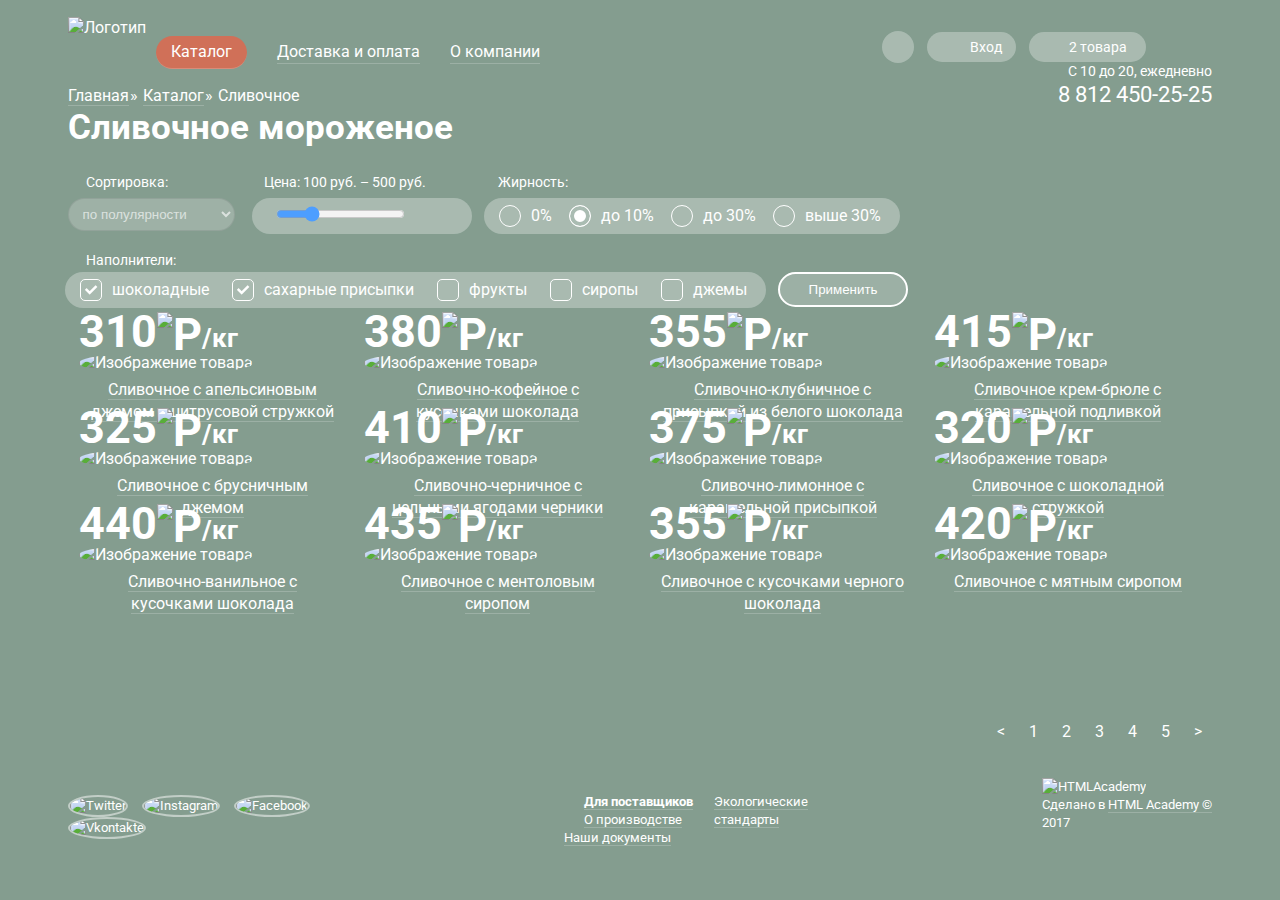
==== catalog.html @ df12c62b "Доработки" ====
<!DOCTYPE html>
<html lang="ru">
  <head>
    <meta charset="utf-8">
    <title>GllacyShop Catalog</title>
    <link href="https://fonts.googleapis.com/css?family=Roboto:400,700&amp;subset=cyrillic" rel="stylesheet">
    <link href="css/normalize.css" rel="stylesheet">
    <link href="css/style.css" rel="stylesheet">
  </head>
  <body>
    <header class="main-header container">
      <div class="logo">
        <a href="./index.html"><img src="img/Logo_GllacyShop.png" alt="Логотип" width="154px" height="64px"></a>
      </div>
      <div class="main-menu">
        <ul>
          <li class="active">Каталог</li>
          <li><a href="#">Доставка и оплата</a></li>
          <li><a href="#">О компании</a></li>
        </ul>
      </div>
      <div class="user">
        <a href="#" class="search">Поиск</a>
        <a href="#" class="enter">Вход</a>
        <a href="#" class="basket add">2 товара</a>
      </div>
    </header>
    <div class="container">
      <div class="contacts">
        <p>
          С 10 до 20, ежедневно<br>
          <span class="phone">8 812 450-25-25</span>
         </p>
      </div>
    </div>
    <div class="container">
    	<div class="breadcrumbs">
    		<ul>
    			<li><a href="./index.html">Главная</a></li>
    			<li><a href="#">Каталог</a></li>
    			<li class="active">Сливочное</li>
    		</ul>
    	</div>
  		<h1 class="catalog-caption">Сливочное мороженое</h1>
  		<form class="filters" method="get" action="./catalog.html">
	  		<div class="filter-sort">
	  			<label for="sort">Сортировка:</label>
          <div class="filter-controls">
  	  			<select id="sort" disabled>
  	  				<option>по полулярности</option>
  	  			</select>
          </div>
  			</div>
  			<div class="filter-price">
  				<label for="price">Цена: 100 руб. – 500 руб.</label>
          <div class="filter-controls">
  				  <input type="range" name="price" id="price" min="100" max="500" step="10" value="200">
            <!----
            <div class="scale"><div class="bar"></div></div>
            <div class="toggle min-toggle"></div>
            <div class="toggle max-toggle"></div>
            ---->
          </div>
  			</div>
  			<div class="filter-fat">
  				<label>Жирность:</label>
          <div class="filter-controls">
    				<input type="radio" name="fat" id="fat_0"><label for="fat_0">0%</label>
    				<input type="radio" name="fat" id="fat_10" checked><label for="fat_10">до 10%</label>
    				<input type="radio" name="fat" id="fat_30"><label for="fat_30">до 30%</label>
    				<input type="radio" name="fat" id="fat_31"><label for="fat_31">выше 30%</label>
          </div>
  			</div>
  			<div class="filter-filler">
  				<label>Наполнители:</label>
          <div class="filter-controls">
    				<input type="checkbox" name="filler" id="chocolate" checked><label for="chocolate">шоколадные</label>
    				<input type="checkbox" name="filler" id="sugar" checked><label for="sugar">сахарные присыпки</label>
    				<input type="checkbox" name="filler" id="fruit"><label for="fruit">фрукты</label>
    				<input type="checkbox" name="filler" id="syrup"><label for="syrup">сиропы</label>
    				<input type="checkbox" name="filler" id="jam"><label for="jam">джемы</label>
          </div>
  			</div>
  			<button class="btn">Применить</button>
  		</form>
  		<div class="catalog">
        <div class="catalog-item">
          <a href="#">
            <img src="img/IceCream_item_1.jpg" alt="Изображение товара" width="267px" height="267px">
            <p class="price"><span>310</span><img src="img/P.png" alt="Р" width="31px" height="36px"><span class="kg">/кг</span></p>
            <p class="name"><a href ="#">Сливочное с апельсиновым джемом и цитрусовой стружкой</a></p>
          </a>
        </div>
        <div class="catalog-item">
          <a href="#">
            <img src="img/IceCream_item_2.jpg" alt="Изображение товара" width="267px" height="267px">
            <p class="price"><span>380</span><img src="img/P.png" alt="Р" width="31px" height="36px"><span class="kg">/кг</span></p>
            <p class="name"><a href ="#">Сливочно-кофейное с кусочками шоколада</a></p>
          </a>
        </div>
        <div class="catalog-item">
          <a href="#">
            <img src="img/IceCream_item_3.jpg" alt="Изображение товара" width="267px" height="267px">
            <p class="price"><span>355</span><img src="img/P.png" alt="Р" width="31px" height="36px"><span class="kg">/кг</span></p>
            <p class="name"><a href ="#">Сливочно-клубничное с присыпкой из белого шоколада</a></p>
          </a>
        </div>
        <div class="catalog-item">
          <a href="#">
            <img src="img/IceCream_item_4.jpg" alt="Изображение товара" width="267px" height="267px">
            <p class="price"><span>415</span><img src="img/P.png" alt="Р" width="31px" height="36px"><span class="kg">/кг</span></p>
            <p class="name"><a href ="#">Сливочное крем-брюле с карамельной подливкой</a></p>
          </a>
        </div>
	  		<div class="catalog-item">
          <a href="#">
  	  			<img src="img/IceCream_item_5.jpg" alt="Изображение товара" width="267px" height="267px">
  	  			<p class="price"><span>325</span><img src="img/P.png" alt="Р" width="31px" height="36px"><span class="kg">/кг</span></p>
  	  			<p class="name"><a href ="#">Сливочное с брусничным джемом</a></p>
  	  		</a>
        </div>
	  		<div class="catalog-item">
          <a href="#">
  	  			<img src="img/IceCream_item_6.jpg" alt="Изображение товара" width="267px" height="267px">
  	  			<p class="price"><span>410</span><img src="img/P.png" alt="Р" width="31px" height="36px"><span class="kg">/кг</span></p>
  	  			<p class="name"><a href ="#">Сливочно-черничное с цельными ягодами черники</a></p>
  	  		</a>
        </div>
        <div class="catalog-item">
    			<a href="#">
  	  			<img src="img/IceCream_item_7.jpg" alt="Изображение товара" width="267px" height="267px">
  	  			<p class="price"><span>375</span><img src="img/P.png" alt="Р" width="31px" height="36px"><span class="kg">/кг</span></p>
  	  			<p class="name"><a href ="#">Сливочно-лимонное с карамельной присыпкой</a></p>
    			</a>
        </div>
        <div class="catalog-item">
    			<a href="#">
  	  			<img src="img/IceCream_item_8.jpg" alt="Изображение товара" width="267px" height="267px">
  	  			<p class="price"><span>320</span><img src="img/P.png" alt="Р" width="31px" height="36px"><span class="kg">/кг</span></p>
  	  			<p class="name"><a href ="#">Сливочное с шоколадной стружкой</a></p>
    			</a>
        </div>
	  		<div class="catalog-item">
          <a href="#">
  	  			<img src="img/IceCream_item_9.jpg" alt="Изображение товара" width="267px" height="267px">
  	  			<p class="price"><span>440</span><img src="img/P.png" alt="Р" width="31px" height="36px"><span class="kg">/кг</span></p>
  	  			<p class="name"><a href ="#">Сливочно-ванильное с кусочками шоколада</a></p>
  	  		</a>
        </div>
	  		<div class="catalog-item">
          <a href="#">
  	  			<img src="img/IceCream_item_10.jpg" alt="Изображение товара" width="267px" height="267px">
  	  			<p class="price"><span>435</span><img src="img/P.png" alt="Р" width="31px" height="36px"><span class="kg">/кг</span></p>
  	  			<p class="name"><a href ="#">Сливочноe с ментоловым сиропом</a></p>
  	  		</a>
        </div>
	  		<div class="catalog-item">
          <a href="#">
  	  			<img src="img/IceCream_item_11.jpg" alt="Изображение товара" width="267px" height="267px">
  	  			<p class="price"><span>355</span><img src="img/P.png" alt="Р" width="31px" height="36px"><span class="kg">/кг</span></p>
  	  			<p class="name"><a href ="#">Сливочное с кусочками черного шоколада</a></p>
  	  		</a>
        </div>
	  		<div class="catalog-item">
          <a href="#">
  	  			<img src="img/IceCream_item_12.jpg" alt="Изображение товара" width="267px" height="267px">
  	  			<p class="price"><span>420</span><img src="img/P.png" alt="Р" width="31px" height="36px"><span class="kg">/кг</span></p>
  	  			<p class="name"><a href ="#">Сливочное с мятным сиропом</a></p>
  	  		</a>
        </div>		
    	</div>
    	<div class="pagination">
  	  	<ul>
  	 		  <li><</li>
  		    <li class="active">1</li>
    			<li><a href="#">2</a></li>
    			<li><a href="#">3</a></li>
    			<li><a href="#">4</a></li>
    			<li><a href="#">5</a></li>
    			<li><a href="#">></a></li>
    		</ul>
    	</div>
  	</div>
  	<footer>
		<div class="main-footer container">
  			<div class="social">
          <a href="#"><img src="img/Twitter.png" alt="Twitter" width="32px" height="32px"></a>
          <a href="#"><img src="img/Instagram.png" alt="Instagram" width="32px" height="32px"></a>
          <a href="#"><img src="img/Facebook.png" alt="Facebook" width="32px" height="32px"></a>
          <a href="#"><img src="img/Vkontakte.png" alt="Vkontakte" width="32px" height="32px"></a>
  			</div>
			<div class="footer-navigation">
  				<ul>
  					<li class="heart"><a href="#">Для поставщиков</a></li>
  					<li><a href="#">О производстве</a></li>
  					<li><a href="#">Наши документы</a></li>
  					<li><a href="#">Экологические стандарты</a></li>
  				</ul>
  			</div>
  			<div class="design">
  				<img src="img/Logo_HTMLAcademy.png" alt="HTMLAcademy" width="108px" height="38px">
  				<p>Сделано в <a href="https://htmlacademy.ru/">HTML Academy ©</a> 2017</p>
  			</div>	
  		</div>	
  	</footer>
  </body>
</html>
---- css/style.css ----
a {
	text-decoration: none;
	color: inherit;
}
body {
	font-family: 'Roboto', sans-serif;
	font-size: 16px;
	line-height: 22px;
	color: #ffffff;
	font-weight: 400;
	background-color: #849d8f;
}
h1 {
	font-size: 60px;
	line-height: 64px;
	color: #ffffff;
	font-weight: 700;
	text-align: center;
}
h2 {
	font-size: 35px;
	line-height: 41px;
	color: #ffffff;
	font-weight: 700;
	padding-bottom: 15px;
}
h3 {
	font-size: 24px;
	line-height: 30px;
	color: #323232;
	font-weight: 700;
}
.container {
	width: 1200px;
	margin: 0 auto;
	padding: 0 27.6px;
	box-sizing: border-box;
}
.main-header {
	display: flex;
	justify-content: flex-start;
}
.logo {
	margin-top: 9px;
}
.main-menu {
	margin-top: 28px;
	width: 710px;
	float: left;
}
.main-menu ul {
	margin: 0;
	padding: 0;
}
.main-menu li {
	display: inline-block;
	margin-left: 26px;
	border-bottom: 1px solid rgba(255,255,255,0.2);
}
.main-menu li:hover > ul {
	display: block;
}
.main-menu .active {
	background-color: #d07058;
	border-radius: 20px;
	padding: 5px 15px;
	margin-left: 10px;
}
.sub-menu {
	display: none;
	position: absolute;
	list-style: none;
	color: #323232;
	background: #ffffff;
	margin-top: 5px;
	border-radius: 5px;
}
.sub-menu li {
	margin: 0;
	display: block;
	padding: 10px 20px;
}
.sub-menu li:not(:first-child):hover {
	background-color: #fbded7;
}
.sub-menu-caption a {
	cursor: default;
}
.sub-menu-caption {
	font-weight: 700;
	position: relative;
}
.sub-menu-caption::after {
	content: "";
	position: absolute;
	bottom: 0;
	left: 12px;
	width: 128px;
	height: 2px;
	background-color: #d1d0ce;
}
.user {
	font-size: 14px;
	line-height: 16px;
	margin-top: 31px;
	margin-left: 26px;
}
.user a {
	margin-left: 10px;
	}
.user a:first-child {
	margin-left: 0;
}
.search {
	position: relative;
	background-color: rgba(255,255,255,0.3);
	border-radius: 50%;
	font-size: 0;
	padding: 16px;
	top: -5px;
}
.search::before {
	content: "";
	position: absolute;
	top: 8px;
	left: 1px;
	width: 21px;
	height: 20px;
	background: url(../img/Sprite_User.png) no-repeat;
	background-position: -50px -15px;

}
.enter {
	position: relative;
	padding: 7px 14px 7px 43px;
	background-color: rgba(255,255,255,0.3);
	border-radius: 20px;
}
.enter::before {
	content: "";
	position: absolute;
	top: 6px;
	left: 15px;
	width: 21px;
	height: 20px;
	background: url(../img/Sprite_User.png) no-repeat;
	background-position: -14px -15px;
}
.basket {
	position: relative;
	padding: 7px 35px 7px 40px;
	background-color: rgba(255,255,255,0.3);
	border-radius: 20px;
}
.basket::before {
	content: "";
	position: absolute;
	top: 6px;
	left: 16px;
	width: 21px;
	height: 20px;
	background: url(../img/Sprite_User.png) no-repeat;
	background-position: -97px -15px;
}
.add {
	padding: 7px 19px 7px 40px;
}
.contacts {
	text-align: right;
}
.contacts p {
	margin: 0;

	margin-top: -6px;
	font-size: 14px;
	line-height: 16px;
}
.phone {
	font-size: 22px;
	line-height: 24px;
	display: block;
	margin-top: 4px;
}
.wrapper::before,
.wrapper::after {
	content: "";
	visibility: hidden;
}
.wrapper::before,
.wrapper::after {
	background-image: url(../img/IceCream_2.png);
}
.wrapper::after {
	background-image: url(../img/IceCream_3.png);
}
.wrapper {
	background: #849d8f url(../img/IceCream_1.png) no-repeat;
	background-position: top center;
	transition: background-image 0.5s ease,
				background-color 0.5s ease;
}
.slider {
	position: relative;
}
.slider h1 {
	margin: 0;

	padding-top: 270px;
	margin-bottom: 30px;
}
.slider a {
	display: block;
	width: 235px;
	margin: 0 auto;
	text-align: center;
	margin-bottom: 40px;
	text-shadow: 2px 2px 5px rgba(160,32,11,0.76);
}
.slide {
	display: none;
}
body > input[type="radio"] {
	display: none;
}
#switch_1:checked ~ .wrapper #slide_1,
#switch_2:checked ~ .wrapper #slide_2,
#switch_3:checked ~ .wrapper #slide_3 {
	display: block;
}
#switch_1:checked ~ .wrapper label[for="switch_1"],
#switch_2:checked ~ .wrapper label[for="switch_2"],
#switch_3:checked ~ .wrapper label[for="switch_3"] {
	background: #ffffff;
}
#switch_1:checked ~ .wrapper {
	background-color: #849d8f;
	background-image: url(../img/IceCream_1.png);
}
#switch_2:checked ~ .wrapper {
	background-color: #8996a6;
	background-image: url(../img/IceCream_2.png);
}
#switch_3:checked ~ .wrapper {
	background-color: #9d8b84;
	background-image: url(../img/IceCream_3.png);
}
.slider-controls {
	position: absolute;
	bottom: 25px;
	left: 2px;
	bottom: 20px;
}
.slider-controls label {
	display: inline-block;
	width: 17px;
	height: 17px;
	margin-right: 4px;
	vertical-align: top;
	background-color: transparent;
	border: 2px solid #ffffff;
	border-radius: 50%;
	cursor: pointer;
}
.slider .btn {
	font-size: 32px;
	line-height: 40px;
	font-weight: 700;
}
.btn {
	padding: 10px 22px;
	background: linear-gradient(to top, #e74a35, #f26843);
	border-radius: 90px;
	box-shadow: 2px 2px 2px rgba(172,16,0,0.64);
	color: #ffffff;
	font-weight: 700;
}
.breadcrumbs {
	margin-top: -22px;
}
.breadcrumbs ul {
	margin: 0;
	padding: 0;
}
.breadcrumbs li {
	position: relative;
	display: inline-block;
	padding-right: 10px;
}
.breadcrumbs li a {
	border-bottom: 1px solid rgba(255,255,255,0.2);
}
.breadcrumbs li:not(:first-child)::after {
	content: "»";
	position: absolute;
	top: 0;
	left: -13px;
}
.filters {
	margin-bottom: 40px;
	width: 879px;
	display: flex;
	justify-content: flex-start;
	flex-wrap: wrap;
}
.filters label {
	font-size: 14px;
	line-height: 16px;
}
.filters input + label {
	font-size: 16px;
	line-height: 18px;
}
.filter-controls select {
	margin-top: 5px;
	margin-bottom: 15px;
	padding: 7px 30px 7px 10px;
	background-color: rgba(255,255,255,0.3);
	border-radius: 20px;
	color: #ffffff;
	cursor: pointer;
}
.filter-sort label {
	margin-left: 18px;
}
.filter-price label {
	margin-left: 29px;
}
/*
.filter-price .filter-controls {
    position: relative;
    height: 80px;
    padding: 0 30px;
    overflow: hidden;
}
.scale {
    margin-top: 22px;
    width: 188px;
    height: 4px;
    background: #d1dad3;
}
.bar {
    height: 4px;
    background: #ffffff;
}
.toggle {
    position: absolute;
    top: 13px;
    left: 30px;
    width: 4px;
    height: 4px;
    border: 8px solid white;
    cursor: pointer;
    border-radius: 50%;
}
.min-toggle {
    left: 70px;
}
.max-toggle {
    left: 165px;
}
*/
.filter-price input[type="range"] {
	margin-top: 5px;
	margin-bottom: 15px;
	position: relative;
	top: 8px;
	left: 39px;
}
.filter-price input[type="range"]::before {
	content: "";
	background-color: rgba(255,255,255,0.3);
	border-radius: 90px;
	cursor: pointer;
	width: 220px;
	height: 36px;
	position: absolute;
	top: -8px;
	left: -24px;
}
.filter-fat label:first-child {
	margin-left: 72px;
}
.filter-fat .filter-controls {
	margin-top: 5px;
    margin-bottom: 15px;
    position: relative;
    top: 0px;
    left: 58px;
    background-color: rgba(255,255,255,0.3);
    padding: 7px 6px 7px 15px;
    border-radius: 90px;
}
.filter-fat .filter-controls input + label {
	margin-right: 13px;
}
.filter-controls input[type="checkbox"],
.filter-controls input[type="radio"] {
    display: none;
}
.filter-controls label[for] {
    color: #ffffff;
    cursor: pointer;
}
.filter-controls label[for]::before {
    content: "";
    display: inline-block;
    width: 20px;
    height: 20px;
    margin-right: 10px;
    vertical-align: top;
    border: 1px solid #ffffff;
    border-radius: 5px;
}
.filter-controls label[for^="fat_"]::before {
    border-radius: 20px;
}
.filter-controls input[type="radio"]:checked + label::before {
    background: #ffffff;
    box-shadow: inset 0 0 0 4px #aabcb2;
}
.filter-controls input[type="checkbox"]:checked + label::before {
	background: url(../img/Checked.png) no-repeat;
}
.filter-filler .filter-controls {
	position: relative;
    top: 1px;
    left: -3px;
    background-color: rgba(255,255,255,0.3);
    border-radius: 90px;
    padding: 7px 0 7px 15px;
}
.filter-filler .filter-controls input + label {
	margin-right: 19px;
}
.filter-filler label:first-child {
	margin-left: 18px;
}
.filters .btn {
	background: rgba(255,255,255,0.2);
	border: 2px solid #ffffff;
	box-shadow: none;
	font-weight: 400;
	cursor: pointer;
	padding: 7px 29px;
    margin-top: 23px;
    margin-left: 9px;
}
.stock {
	display: flex;
	justify-content: space-between;
}
.stock h2, .stock p {
	margin: 0;
}
.stock-item {
	width: 560px;
	margin-bottom: 40px;
	padding: 18px 22px 24px 22px;
	box-sizing: border-box;
	border-radius: 20px;
	font-size: 18px;
	line-height: 22px;
	font-weight: 700;
}
.stock-item p {
	padding-bottom: 45px;
}
.raspberry {
	background-color: #980119;
	background: url(../img/Raspberry.jpg) no-repeat;
}
.chocolate {
	background-color: #6a422f;
	background: url(../img/Chocolate.jpg) no-repeat;
}
.stock-item a {
	font-size: 18px;
	line-height: 24px;
	font-weight: 700;
}
.stock-item .btn {
	float: right;
}
.catalog-caption {
	text-align: left;
	font-size: 35px;
	line-height: 41px;
	margin-top: 0px;
}
.catalog {
	display: flex;
	justify-content: center;
	flex-wrap: wrap;
	margin-bottom: 15px;
}
.catalog-item {
	width: 267px;
	padding: 5px 9px 20px 9px;
}
.catalog-item img {
	border-radius: 50%;
}
.catalog-item p {
	margin-bottom: 0;
}
.catalog-item:hover {
	background-color: rgba(255,255,255,0.3);
	border-radius: 5px;
}
.hit {
	position: absolute;
}
.price {
	font-size: 45px;
	line-height: 45px;
	font-weight: 700;
	color: #ffffff;
	margin-top: -65px;
}
.price img {
	border-radius: 0;
	position: relative;
	top: 3px;
}
.kg {
	font-size: 26px;
	line-height: 28px;
}
.name {
	text-align: center;
	padding: 0 10px;
	margin-top: 25px;
}
.name a {
	border-bottom: 1px solid rgba(255,255,255,0.2);
}
.info {
	display: flex;
	flex-wrap: wrap;
	justify-content: space-between;
	background-color: #ede0c3;
	border-radius: 15px;
	padding: 23px 20px;
	margin-bottom: 40px;
	background: url(../img/Wafer_pattern.png) repeat;
}
.info h3 {
	margin: 0;
	padding: 0;
}
.info p {
	margin: 0;

	color: #323232;
	width: 478px;
	padding-top: 23px;
	padding-left: 56px;
}
.icon-icecream {
	position: relative;
}
.icon-icecream::before {
	content: "";
	position: absolute;
	top: 10px;
	left: 0;
	width: 49px;
	height: 49px;
	background: url(../img/Wafer_IceCream.png) no-repeat;
	background-position: 0px 0px;
}
.icon-sheet {
	position: relative;
}
.icon-sheet::before {
	content: "";
	position: absolute;
	top: 10px;
	left: 0;
	width: 49px;
	height: 49px;
	background: url(../img/Wafer_Sheet.png) no-repeat;
	background-position: 0px 0px;
}
.icon-cow {
	position: relative;
}
.icon-cow::before {
	content: "";
	position: absolute;
	top: 10px;
	left: 0;
	width: 49px;
	height: 49px;
	background: url(../img/Wafer_Cow.png) no-repeat;
	background-position: 0px 0px;
}
.icon-thermometer {
	position: relative;
}
.icon-thermometer::before {
	content: "";
	position: absolute;
	top: 10px;
	left: 0;
	width: 49px;
	height: 49px;
	background: url(../img/Wafer_Thermometer.png) no-repeat;
	background-position: 0px 0px;
}
.other {
	display: flex;
	justify-content: space-between;
	margin-bottom: 40px;
}
.news {
	width: 560px;
	height: 220px;
	background-color: #ffffff;
	border-radius: 15px;
	color: #323232;
	line-height: 30px;
	padding-top: 19px;
	padding-left: 20px;
	box-sizing: border-box;
	background: url(../img/Strawberry.jpg) no-repeat 16% 39%;
}
.news p {
	margin: 0;
}
.news h3 {
	margin: 0;
}
.news a {
	text-decoration: underline;
}
.delivery {
	width: 560px;
	height: 220px;
	background-color: #f8f7f4;
	border-radius: 15px;
	color: #5a5a5a;
	background: url(../img/Delivery_pattern.png) repeat #ffffff;
	position: relative;
}
.delivery-background {
	width: 550px;
	height: 210px;
	background-color: #f8f7f4;
	border-radius: 15px;
	position: absolute;
	top: 1px;
	left: 7px;
	padding: 32px 22px;
	box-sizing: border-box;
}
.delivery p {
	margin: 0;

	padding-bottom: 38px;
}
.delivery input {
	border-radius: 5px;
	padding: 11px;
	border: 1px solid #d3d3d2;
	width: 345px;
}
.delivery button {
	border-style: none;
	cursor: pointer;
	margin-left: 6px;
    margin-top: -2px;
    padding: 13px 20px;
}
.map {
	width: 1200px;
	height: 430px;
	margin: 0 auto;
	background: url(../img/Map.jpg) no-repeat 50% 50%;
	position: relative;
}
.map::after {
	content: "";
	position: absolute;
	width: 218px;
	height: 142px;
	top: 138px;
	left: 266px;
	background: url(../img/Map_IceCream.png) no-repeat;

}
.address {
	background-color: #ffffff;
	color: #323232;
	font-size: 14px;
	line-height: 20px;
	width: 302px;
	border-radius: 15px;
	padding: 28px;
	box-sizing: border-box;
	position: relative;
	float: right;
	top: 62px;
	margin-right: 27.6px;
	display: flex;
	flex-direction: column;
}
.address p {
	margin: 0;
}
.address p:nth-child(2) {
	margin-bottom: 18px;
}
.address .btn {
	font-size: 18px;
	line-height: 24px;
	margin-top: 26px;
	padding-left: 27px;
}
.bold {
	font-size: 18px;
	line-height: 26px;
	font-weight: 700;
}
.pagination {
	display: flex;
	justify-content: flex-end;
	margin-top: 70px;
}
.pagination li {
	display: inline-block;
 	padding: 0 10px;
}
.main-footer {
	display: flex;
	font-size: 13px;
	line-height: 18px;
	font-weight: normal;
}
.social {
	padding-top: 36px;
	padding-bottom: 29px;
}
.social a {
	padding-right: 11px;
}
.social img {
	border: 2px solid #c2cec7;
	border-radius: 50%;
}
.footer-navigation {
	margin: 34px 192px 29px 204px;
}
.footer-navigation ul {
	margin: 0;
	padding: 0;

	list-style: none;
  	column-count: 2;
}
.footer-navigation a {
	border-bottom: 1px solid rgba(255,255,255,0.2);
}
.heart {
	font-weight: 700;
	list-style: none;
    background: url("../img/Heart.png") no-repeat;
    background-position: 0 2px;
    padding-left: 20px;
}
.footer-navigation li:nth-child(2) {
	padding-left: 20px;
}
.design {
	padding-top: 19px;
	padding-bottom: 25px;
}
.design p {
	margin: 0;
}
.design a {
	border-bottom: 1px solid rgba(255,255,255,0.2);
}
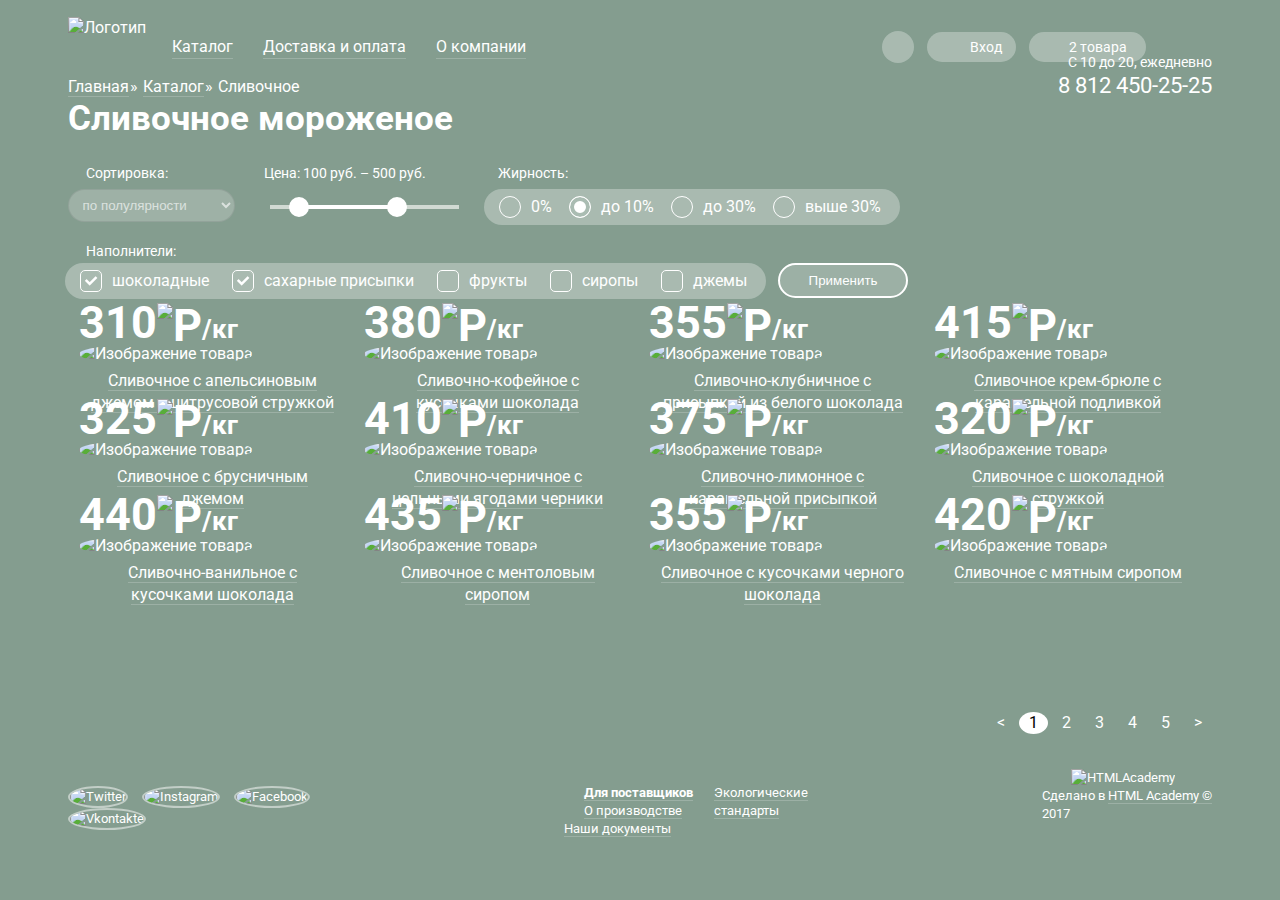
==== commit e0838cff: "Доработки №2" ====
--- a/catalog.html
+++ b/catalog.html
@@ -12,13 +12,22 @@
       <div class="logo">
         <a href="./index.html"><img src="img/Logo_GllacyShop.png" alt="Логотип" width="154px" height="64px"></a>
       </div>
-      <div class="main-menu">
-        <ul>
-          <li class="active">Каталог</li>
-          <li><a href="#">Доставка и оплата</a></li>
-          <li><a href="#">О компании</a></li>
-        </ul>
-      </div>
+        <div class="main-menu">
+          <ul>
+            <li class="active">
+              Каталог
+              <ul class="sub-menu">
+                <li class="sub-menu-caption">Новинки</li>
+                <li class="active-li">Сливочное</li>
+                <li><a href="#">Щербеты</a></li>
+                <li><a href="#">Фруктовый лёд</a></li>
+                <li><a href="#">Мелорин</a></li>
+              </ul>
+            </li>
+            <li><a href="#">Доставка и оплата</a></li>
+            <li><a href="#">О компании</a></li>
+          </ul>
+        </div>
       <div class="user">
         <a href="#" class="search">Поиск</a>
         <a href="#" class="enter">Вход</a>
@@ -54,12 +63,9 @@
   			<div class="filter-price">
   				<label for="price">Цена: 100 руб. – 500 руб.</label>
           <div class="filter-controls">
-  				  <input type="range" name="price" id="price" min="100" max="500" step="10" value="200">
-            <!----
             <div class="scale"><div class="bar"></div></div>
             <div class="toggle min-toggle"></div>
             <div class="toggle max-toggle"></div>
-            ---->
           </div>
   			</div>
   			<div class="filter-fat">
--- a/css/style.css
+++ b/css/style.css
@@ -57,14 +57,11 @@
 	margin-left: 26px;
 	border-bottom: 1px solid rgba(255,255,255,0.2);
 }
+.main-menu .active {
+	cursor: pointer;
+}
 .main-menu li:hover > ul {
 	display: block;
-}
-.main-menu .active {
-	background-color: #d07058;
-	border-radius: 20px;
-	padding: 5px 15px;
-	margin-left: 10px;
 }
 .sub-menu {
 	display: none;
@@ -74,21 +71,34 @@
 	background: #ffffff;
 	margin-top: 5px;
 	border-radius: 5px;
+	z-index: 100;
 }
 .sub-menu li {
 	margin: 0;
 	display: block;
 	padding: 10px 20px;
 }
-.sub-menu li:not(:first-child):hover {
+.sub-menu li:hover:not(.sub-menu-caption) {
 	background-color: #fbded7;
 }
-.sub-menu-caption a {
+.sub-menu li:active:not(.sub-menu-caption) {
+	background-color: #f6b5a5;
+}
+.sub-menu .active-li {
+	background-color: #d07058;
+	color: #ffffff;
 	cursor: default;
 }
+.sub-menu .active-li:hover {
+	background-color: #d07058 !important;
+}
+.sub-menu .active-li:active {
+	background-color: #d07058 !important;
+}
 .sub-menu-caption {
 	font-weight: 700;
 	position: relative;
+	cursor: default;
 }
 .sub-menu-caption::after {
 	content: "";
@@ -276,6 +286,7 @@
 }
 .breadcrumbs {
 	margin-top: -22px;
+	z-index: 90;
 }
 .breadcrumbs ul {
 	margin: 0;
@@ -325,22 +336,23 @@
 .filter-price label {
 	margin-left: 29px;
 }
-/*
 .filter-price .filter-controls {
     position: relative;
-    height: 80px;
-    padding: 0 30px;
+    left: 35px;
+    height: 35px;
     overflow: hidden;
 }
 .scale {
-    margin-top: 22px;
-    width: 188px;
+	width: 189px;
+    margin-top: 21px;
     height: 4px;
     background: #d1dad3;
 }
 .bar {
     height: 4px;
     background: #ffffff;
+    margin-left: 30px;
+    width: 100px;
 }
 .toggle {
     position: absolute;
@@ -348,34 +360,16 @@
     left: 30px;
     width: 4px;
     height: 4px;
-    border: 8px solid white;
+    border: 8px solid #ffffff;
+    background: #ffffff;
     cursor: pointer;
     border-radius: 50%;
 }
 .min-toggle {
-    left: 70px;
+    left: 19px;
 }
 .max-toggle {
-    left: 165px;
-}
-*/
-.filter-price input[type="range"] {
-	margin-top: 5px;
-	margin-bottom: 15px;
-	position: relative;
-	top: 8px;
-	left: 39px;
-}
-.filter-price input[type="range"]::before {
-	content: "";
-	background-color: rgba(255,255,255,0.3);
-	border-radius: 90px;
-	cursor: pointer;
-	width: 220px;
-	height: 36px;
-	position: absolute;
-	top: -8px;
-	left: -24px;
+    left: 117px;
 }
 .filter-fat label:first-child {
 	margin-left: 72px;
@@ -687,7 +681,6 @@
 	top: 138px;
 	left: 266px;
 	background: url(../img/Map_IceCream.png) no-repeat;
-
 }
 .address {
 	background-color: #ffffff;
@@ -730,6 +723,12 @@
 .pagination li {
 	display: inline-block;
  	padding: 0 10px;
+ 	cursor: pointer;
+}
+.pagination .active {
+	background-color: #ffffff;
+	color: #000000;
+	border-radius: 50%;
 }
 .main-footer {
 	display: flex;
@@ -780,4 +779,7 @@
 }
 .design a {
 	border-bottom: 1px solid rgba(255,255,255,0.2);
+}
+.design img {
+	padding-left: 29px;
 }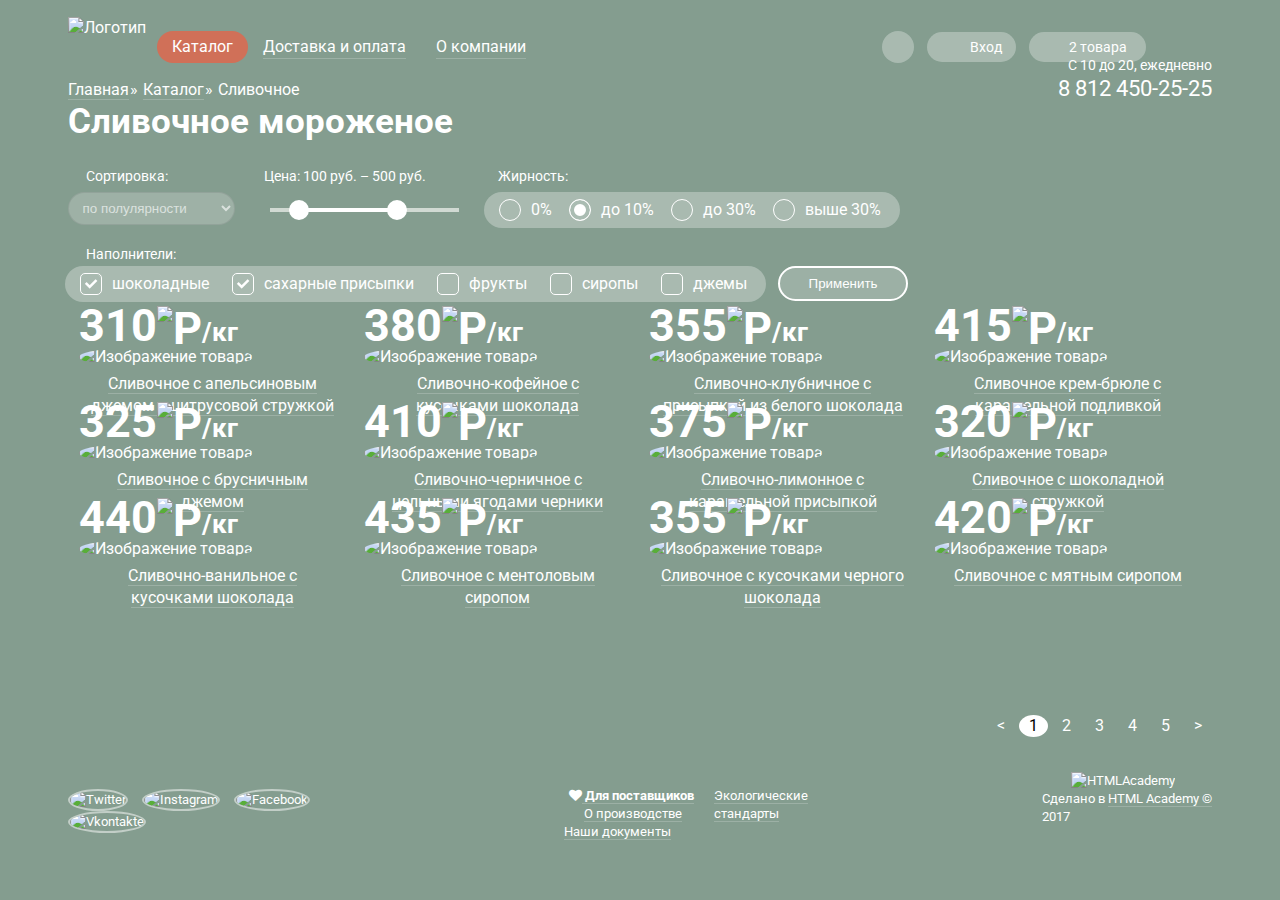
==== commit e2ca3fd4: "10.03.17" ====
--- a/catalog.html
+++ b/catalog.html
@@ -6,6 +6,7 @@
     <link href="https://fonts.googleapis.com/css?family=Roboto:400,700&amp;subset=cyrillic" rel="stylesheet">
     <link href="css/normalize.css" rel="stylesheet">
     <link href="css/style.css" rel="stylesheet">
+	<link href="css/font-awesome.css" rel="stylesheet">
   </head>
   <body>
     <header class="main-header container">
@@ -95,6 +96,7 @@
             <img src="img/IceCream_item_1.jpg" alt="Изображение товара" width="267px" height="267px">
             <p class="price"><span>310</span><img src="img/P.png" alt="Р" width="31px" height="36px"><span class="kg">/кг</span></p>
             <p class="name"><a href ="#">Сливочное с апельсиновым джемом и цитрусовой стружкой</a></p>
+			<a href="#" class="btn view">Быстрый просмотр</a>
           </a>
         </div>
         <div class="catalog-item">
@@ -102,6 +104,7 @@
             <img src="img/IceCream_item_2.jpg" alt="Изображение товара" width="267px" height="267px">
             <p class="price"><span>380</span><img src="img/P.png" alt="Р" width="31px" height="36px"><span class="kg">/кг</span></p>
             <p class="name"><a href ="#">Сливочно-кофейное с кусочками шоколада</a></p>
+			<a href="#" class="btn view">Быстрый просмотр</a>
           </a>
         </div>
         <div class="catalog-item">
@@ -109,6 +112,7 @@
             <img src="img/IceCream_item_3.jpg" alt="Изображение товара" width="267px" height="267px">
             <p class="price"><span>355</span><img src="img/P.png" alt="Р" width="31px" height="36px"><span class="kg">/кг</span></p>
             <p class="name"><a href ="#">Сливочно-клубничное с присыпкой из белого шоколада</a></p>
+			<a href="#" class="btn view">Быстрый просмотр</a>
           </a>
         </div>
         <div class="catalog-item">
@@ -116,6 +120,7 @@
             <img src="img/IceCream_item_4.jpg" alt="Изображение товара" width="267px" height="267px">
             <p class="price"><span>415</span><img src="img/P.png" alt="Р" width="31px" height="36px"><span class="kg">/кг</span></p>
             <p class="name"><a href ="#">Сливочное крем-брюле с карамельной подливкой</a></p>
+			<a href="#" class="btn view">Быстрый просмотр</a>
           </a>
         </div>
 	  		<div class="catalog-item">
@@ -123,6 +128,7 @@
   	  			<img src="img/IceCream_item_5.jpg" alt="Изображение товара" width="267px" height="267px">
   	  			<p class="price"><span>325</span><img src="img/P.png" alt="Р" width="31px" height="36px"><span class="kg">/кг</span></p>
   	  			<p class="name"><a href ="#">Сливочное с брусничным джемом</a></p>
+				<a href="#" class="btn view">Быстрый просмотр</a>
   	  		</a>
         </div>
 	  		<div class="catalog-item">
@@ -130,6 +136,7 @@
   	  			<img src="img/IceCream_item_6.jpg" alt="Изображение товара" width="267px" height="267px">
   	  			<p class="price"><span>410</span><img src="img/P.png" alt="Р" width="31px" height="36px"><span class="kg">/кг</span></p>
   	  			<p class="name"><a href ="#">Сливочно-черничное с цельными ягодами черники</a></p>
+				<a href="#" class="btn view">Быстрый просмотр</a>
   	  		</a>
         </div>
         <div class="catalog-item">
@@ -137,6 +144,7 @@
   	  			<img src="img/IceCream_item_7.jpg" alt="Изображение товара" width="267px" height="267px">
   	  			<p class="price"><span>375</span><img src="img/P.png" alt="Р" width="31px" height="36px"><span class="kg">/кг</span></p>
   	  			<p class="name"><a href ="#">Сливочно-лимонное с карамельной присыпкой</a></p>
+				<a href="#" class="btn view">Быстрый просмотр</a>
     			</a>
         </div>
         <div class="catalog-item">
@@ -144,6 +152,7 @@
   	  			<img src="img/IceCream_item_8.jpg" alt="Изображение товара" width="267px" height="267px">
   	  			<p class="price"><span>320</span><img src="img/P.png" alt="Р" width="31px" height="36px"><span class="kg">/кг</span></p>
   	  			<p class="name"><a href ="#">Сливочное с шоколадной стружкой</a></p>
+				<a href="#" class="btn view">Быстрый просмотр</a>
     			</a>
         </div>
 	  		<div class="catalog-item">
@@ -151,6 +160,7 @@
   	  			<img src="img/IceCream_item_9.jpg" alt="Изображение товара" width="267px" height="267px">
   	  			<p class="price"><span>440</span><img src="img/P.png" alt="Р" width="31px" height="36px"><span class="kg">/кг</span></p>
   	  			<p class="name"><a href ="#">Сливочно-ванильное с кусочками шоколада</a></p>
+				<a href="#" class="btn view">Быстрый просмотр</a>
   	  		</a>
         </div>
 	  		<div class="catalog-item">
@@ -158,6 +168,7 @@
   	  			<img src="img/IceCream_item_10.jpg" alt="Изображение товара" width="267px" height="267px">
   	  			<p class="price"><span>435</span><img src="img/P.png" alt="Р" width="31px" height="36px"><span class="kg">/кг</span></p>
   	  			<p class="name"><a href ="#">Сливочноe с ментоловым сиропом</a></p>
+				<a href="#" class="btn view">Быстрый просмотр</a>
   	  		</a>
         </div>
 	  		<div class="catalog-item">
@@ -165,6 +176,7 @@
   	  			<img src="img/IceCream_item_11.jpg" alt="Изображение товара" width="267px" height="267px">
   	  			<p class="price"><span>355</span><img src="img/P.png" alt="Р" width="31px" height="36px"><span class="kg">/кг</span></p>
   	  			<p class="name"><a href ="#">Сливочное с кусочками черного шоколада</a></p>
+				<a href="#" class="btn view">Быстрый просмотр</a>
   	  		</a>
         </div>
 	  		<div class="catalog-item">
@@ -172,6 +184,7 @@
   	  			<img src="img/IceCream_item_12.jpg" alt="Изображение товара" width="267px" height="267px">
   	  			<p class="price"><span>420</span><img src="img/P.png" alt="Р" width="31px" height="36px"><span class="kg">/кг</span></p>
   	  			<p class="name"><a href ="#">Сливочное с мятным сиропом</a></p>
+				<a href="#" class="btn view">Быстрый просмотр</a>
   	  		</a>
         </div>		
     	</div>
@@ -197,7 +210,7 @@
   			</div>
 			<div class="footer-navigation">
   				<ul>
-  					<li class="heart"><a href="#">Для поставщиков</a></li>
+  					<li class="heart"><i class="fa fa-heart" aria-hidden="true"></i><a href="#"> Для поставщиков</a></li>
   					<li><a href="#">О производстве</a></li>
   					<li><a href="#">Наши документы</a></li>
   					<li><a href="#">Экологические стандарты</a></li>
--- a/css/style.css
+++ b/css/style.css
@@ -1,6 +1,14 @@
 a {
 	text-decoration: none;
 	color: inherit;
+}
+.other a:hover,
+.other a:focus,
+footer a:hover,
+footer a:focus,
+.breadcrumbs a:hover,
+.breadcrumbs a:focus {
+	color: #ffbc9e;
 }
 body {
 	font-family: 'Roboto', sans-serif;
@@ -47,6 +55,7 @@
 	margin-top: 28px;
 	width: 710px;
 	float: left;
+	position: relative;
 }
 .main-menu ul {
 	margin: 0;
@@ -59,17 +68,39 @@
 }
 .main-menu .active {
 	cursor: pointer;
+	background-color: #d07058;
+	border-radius: 20px;
+	padding: 5px 15px;
+	margin-top: -5px;
+	margin-left: 11px;
+	margin-right: -15px;
+	border-bottom: none;
 }
 .main-menu li:hover > ul {
 	display: block;
 }
+.main-menu li:hover > a:hover {
+	background-color: #ffffff;
+	color: #000000;
+	font-weight: bold;
+	border-radius: 20px;
+	padding: 5px 15px;
+	margin-top: -5px;
+	margin-left: -15px;
+	margin-right: -15px;
+	border-bottom: none;
+}
+.main-menu li:hover > a:focus {
+	box-shadow: inset 0 1px 1px 1px #5f5f5f;
+}
 .sub-menu {
 	display: none;
 	position: absolute;
+	/*top: 32px;*/
+    left: 7px;
 	list-style: none;
 	color: #323232;
 	background: #ffffff;
-	margin-top: 5px;
 	border-radius: 5px;
 	z-index: 100;
 }
@@ -78,22 +109,20 @@
 	display: block;
 	padding: 10px 20px;
 }
-.sub-menu li:hover:not(.sub-menu-caption) {
+.sub-menu li:hover:not(.sub-menu-caption):not(.active-li) {
 	background-color: #fbded7;
 }
-.sub-menu li:active:not(.sub-menu-caption) {
+.sub-menu li:active:not(.sub-menu-caption):not(.active-li) {
 	background-color: #f6b5a5;
+}
+.sub-menu li:hover:last-child {
+	border-bottom-right-radius: 5px;
+	border-bottom-left-radius: 5px;
 }
 .sub-menu .active-li {
 	background-color: #d07058;
 	color: #ffffff;
 	cursor: default;
-}
-.sub-menu .active-li:hover {
-	background-color: #d07058 !important;
-}
-.sub-menu .active-li:active {
-	background-color: #d07058 !important;
 }
 .sub-menu-caption {
 	font-weight: 700;
@@ -138,8 +167,15 @@
 	height: 20px;
 	background: url(../img/Sprite_User.png) no-repeat;
 	background-position: -50px -15px;
+}
+.search:hover {
 
 }
+/*.search:hover {
+	background-color: #ffffff;
+	background: url(../img/Sprite_User_Black.png) no-repeat;
+	background-position: -50px -15px;
+}*/
 .enter {
 	position: relative;
 	padding: 7px 14px 7px 43px;
@@ -241,6 +277,9 @@
 #switch_2:checked ~ .wrapper label[for="switch_2"],
 #switch_3:checked ~ .wrapper label[for="switch_3"] {
 	background: #ffffff;
+}
+.wrapper label[for^="switch_"]:hover {
+	background-color: rgba(248, 247, 244, 0.4);
 }
 #switch_1:checked ~ .wrapper {
 	background-color: #849d8f;
@@ -284,6 +323,12 @@
 	color: #ffffff;
 	font-weight: 700;
 }
+.btn:hover {
+	background: linear-gradient(90deg, #FF604B 0%, #FF604B 100%)
+}
+.btn:focus{
+	box-shadow: inset 0 1px 1px 1px #5f5f5f;
+}
 .breadcrumbs {
 	margin-top: -22px;
 	z-index: 90;
@@ -497,6 +542,9 @@
 .catalog-item p {
 	margin-bottom: 0;
 }
+.catalog-item .btn {
+	border-radius: 20px;
+}
 .catalog-item:hover {
 	background-color: rgba(255,255,255,0.3);
 	border-radius: 5px;
@@ -527,6 +575,18 @@
 }
 .name a {
 	border-bottom: 1px solid rgba(255,255,255,0.2);
+}
+.catalog-item:hover > .name a{
+	border-bottom: none;
+}
+.view {
+	display: none;
+}
+.catalog-item:hover > .view{
+	display: block;
+	width: 150px;
+	margin: 0 auto;
+	margin-top: 20px;
 }
 .info {
 	display: flex;
@@ -673,7 +733,7 @@
 	background: url(../img/Map.jpg) no-repeat 50% 50%;
 	position: relative;
 }
-.map::after {
+/*.map::after {
 	content: "";
 	position: absolute;
 	width: 218px;
@@ -681,7 +741,7 @@
 	top: 138px;
 	left: 266px;
 	background: url(../img/Map_IceCream.png) no-repeat;
-}
+}*/
 .address {
 	background-color: #ffffff;
 	color: #323232;
@@ -697,6 +757,7 @@
 	margin-right: 27.6px;
 	display: flex;
 	flex-direction: column;
+	z-index: 1000;
 }
 .address p {
 	margin: 0;
@@ -763,9 +824,10 @@
 .heart {
 	font-weight: 700;
 	list-style: none;
-    background: url("../img/Heart.png") no-repeat;
+	padding-left: 5px;
+    /*background: url("../img/Heart.png") no-repeat;
     background-position: 0 2px;
-    padding-left: 20px;
+    padding-left: 20px;*/
 }
 .footer-navigation li:nth-child(2) {
 	padding-left: 20px;
@@ -782,4 +844,27 @@
 }
 .design img {
 	padding-left: 29px;
-}+}
+.modal-wrapper {
+	background-color: rgba(0,0,0,0.1);
+}
+.modal {
+	border-radius: 5px;
+	background-color: #ffffff;
+	padding: 15px 10px;
+	display: inline-block;
+	font-size: 14px;
+	line-height: 24px;
+	
+}
+.modal input {
+	border: 1px solid #d3d3d2;
+	border-radius: 5px;
+	padding: 10px;
+}
+.modal-search ~ .search:hover {
+	display: block;
+}
+.modal-search input {
+	width: 340px;
+}
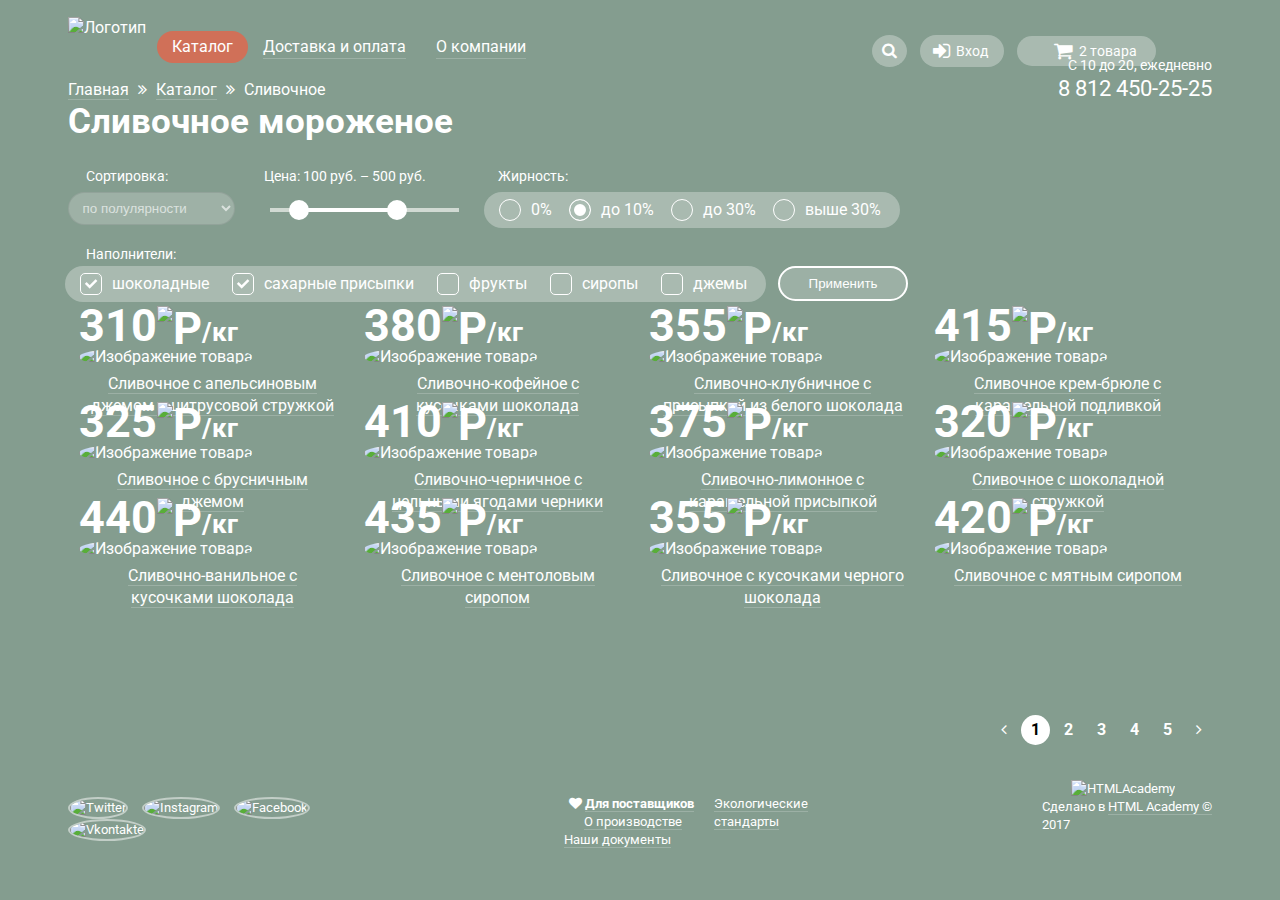
==== commit f5a8435f: "10.03.17 №2" ====
--- a/catalog.html
+++ b/catalog.html
@@ -25,14 +25,14 @@
                 <li><a href="#">Мелорин</a></li>
               </ul>
             </li>
-            <li><a href="#">Доставка и оплата</a></li>
-            <li><a href="#">О компании</a></li>
+            <li class="pointing"><a href="#">Доставка и оплата</a></li>
+            <li class="pointing"><a href="#">О компании</a></li>
           </ul>
         </div>
       <div class="user">
-        <a href="#" class="search">Поиск</a>
-        <a href="#" class="enter">Вход</a>
-        <a href="#" class="basket add">2 товара</a>
+        <a href="#" class="search"><i class="fa fa-search" aria-hidden="true"></i></a>
+    	<a href="#" class="enter"><i class="fa fa-sign-in" aria-hidden="true"></i> Вход</a>
+        <a href="#" class="basket add"><i class="fa fa-shopping-cart" aria-hidden="true"></i> 2 товара</a>
       </div>
     </header>
     <div class="container">
@@ -47,7 +47,9 @@
     	<div class="breadcrumbs">
     		<ul>
     			<li><a href="./index.html">Главная</a></li>
+				<li><i class="fa fa-angle-double-right" aria-hidden="true"></i></li>
     			<li><a href="#">Каталог</a></li>
+				<li><i class="fa fa-angle-double-right" aria-hidden="true"></i></li>
     			<li class="active">Сливочное</li>
     		</ul>
     	</div>
@@ -189,14 +191,14 @@
         </div>		
     	</div>
     	<div class="pagination">
-  	  	<ul>
-  	 		  <li><</li>
-  		    <li class="active">1</li>
+			<ul>
+				<li><i class="fa fa-angle-left" aria-hidden="true"></i></li>
+				<li class="active">1</li>
     			<li><a href="#">2</a></li>
     			<li><a href="#">3</a></li>
     			<li><a href="#">4</a></li>
     			<li><a href="#">5</a></li>
-    			<li><a href="#">></a></li>
+    			<li><a href="#"><i class="fa fa-angle-right" aria-hidden="true"></i></a></li>
     		</ul>
     	</div>
   	</div>
@@ -210,7 +212,7 @@
   			</div>
 			<div class="footer-navigation">
   				<ul>
-  					<li class="heart"><i class="fa fa-heart" aria-hidden="true"></i><a href="#"> Для поставщиков</a></li>
+  					<li class="heart"><i class="fa fa-heart" aria-hidden="true"></i> <a href="#">Для поставщиков</a></li>
   					<li><a href="#">О производстве</a></li>
   					<li><a href="#">Наши документы</a></li>
   					<li><a href="#">Экологические стандарты</a></li>
--- a/css/style.css
+++ b/css/style.css
@@ -79,7 +79,8 @@
 .main-menu li:hover > ul {
 	display: block;
 }
-.main-menu li:hover > a:hover {
+/*.main-menu li:hover > a*/
+.pointing:hover > a {
 	background-color: #ffffff;
 	color: #000000;
 	font-weight: bold;
@@ -142,7 +143,7 @@
 	font-size: 14px;
 	line-height: 16px;
 	margin-top: 31px;
-	margin-left: 26px;
+	margin-left: 16px;
 }
 .user a {
 	margin-left: 10px;
@@ -151,62 +152,39 @@
 	margin-left: 0;
 }
 .search {
-	position: relative;
 	background-color: rgba(255,255,255,0.3);
 	border-radius: 50%;
-	font-size: 0;
-	padding: 16px;
-	top: -5px;
-}
-.search::before {
-	content: "";
-	position: absolute;
-	top: 8px;
-	left: 1px;
-	width: 21px;
-	height: 20px;
-	background: url(../img/Sprite_User.png) no-repeat;
-	background-position: -50px -15px;
-}
-.search:hover {
-
-}
-/*.search:hover {
-	background-color: #ffffff;
-	background: url(../img/Sprite_User_Black.png) no-repeat;
-	background-position: -50px -15px;
-}*/
+	padding: 8px 10px;
+}
+.search i {
+	font-size: 16px;
+}
 .enter {
-	position: relative;
-	padding: 7px 14px 7px 43px;
+	padding: 8px 16px;
 	background-color: rgba(255,255,255,0.3);
 	border-radius: 20px;
 }
-.enter::before {
-	content: "";
-	position: absolute;
-	top: 6px;
-	left: 15px;
-	width: 21px;
-	height: 20px;
-	background: url(../img/Sprite_User.png) no-repeat;
-	background-position: -14px -15px;
+.enter i {
+	font-size: 20px;
+	position: relative;
+	top: 2px;
+	right: 3px;
 }
 .basket {
-	position: relative;
-	padding: 7px 35px 7px 40px;
+	padding: 8px 42px 8px 16px;
 	background-color: rgba(255,255,255,0.3);
 	border-radius: 20px;
 }
-.basket::before {
-	content: "";
-	position: absolute;
-	top: 6px;
-	left: 16px;
-	width: 21px;
-	height: 20px;
-	background: url(../img/Sprite_User.png) no-repeat;
-	background-position: -97px -15px;
+.basket i {
+	font-size: 20px;
+	position: relative;
+	top: 2px;
+	right: 3px;
+}
+.search:hover,
+.enter:hover,
+.basket:hover {
+	color: #000;
 }
 .add {
 	padding: 7px 19px 7px 40px;
@@ -340,16 +318,10 @@
 .breadcrumbs li {
 	position: relative;
 	display: inline-block;
-	padding-right: 10px;
+	padding-right: 5px;
 }
 .breadcrumbs li a {
 	border-bottom: 1px solid rgba(255,255,255,0.2);
-}
-.breadcrumbs li:not(:first-child)::after {
-	content: "»";
-	position: absolute;
-	top: 0;
-	left: -13px;
 }
 .filters {
 	margin-bottom: 40px;
@@ -780,16 +752,24 @@
 	display: flex;
 	justify-content: flex-end;
 	margin-top: 70px;
+	font-weight: 700;
 }
 .pagination li {
 	display: inline-block;
  	padding: 0 10px;
- 	cursor: pointer;
-}
+}
+.pagination li:hover:not(.active):not(:first-child) {
+	background-color: rgba(255, 255, 255, 0.2);
+	border-radius: 50%;
+	padding: 4px 10px;
+	cursor: pointer;
+}
+
 .pagination .active {
 	background-color: #ffffff;
 	color: #000000;
 	border-radius: 50%;
+	padding: 4px 10px;
 }
 .main-footer {
 	display: flex;
@@ -825,9 +805,13 @@
 	font-weight: 700;
 	list-style: none;
 	padding-left: 5px;
-    /*background: url("../img/Heart.png") no-repeat;
+  /*background: url("../img/Heart.png") no-repeat;
     background-position: 0 2px;
     padding-left: 20px;*/
+}
+.heart:hover {
+	color: #ffbc9e;
+	cursor: pointer;
 }
 .footer-navigation li:nth-child(2) {
 	padding-left: 20px;
@@ -845,26 +829,62 @@
 .design img {
 	padding-left: 29px;
 }
+.modal-wrapper input,
+.btn {
+	border-style: none;
+}
 .modal-wrapper {
 	background-color: rgba(0,0,0,0.1);
 }
-.modal {
+.modal-search {
+	display: inline-block;
 	border-radius: 5px;
-	background-color: #ffffff;
-	padding: 15px 10px;
-	display: inline-block;
+	background-color: #f8f7f4;
 	font-size: 14px;
 	line-height: 24px;
-	
-}
-.modal input {
+	padding: 15px;
+	margin: 10px;
+}
+.modal-search input {
+	width: 310px;
 	border: 1px solid #d3d3d2;
 	border-radius: 5px;
 	padding: 10px;
 }
+.modal-enter {
+	display: inline-block;
+	width: 277px;
+	border-radius: 5px;
+	background-color: #f8f7f4;
+	font-size: 14px;
+	line-height: 24px;
+	padding: 15px;
+	margin: 10px;
+}
+.modal-enter input {
+	width: 254px;
+	border: 1px solid #d3d3d2;
+	border-radius: 5px;
+	padding: 10px;
+	margin-bottom: 10px;
+}
+.modal-enter .btn {
+	float: left;
+	font-size: 18px;
+	line-height: 24px;
+}
+.other-enter a {
+	color:  #323232;
+	font-size: 13px;
+	font-weight: 400;
+	line-height: 24px;
+	text-decoration: underline;
+	float: left;
+	margin-left: 20px;
+}
+
+
+/*
 .modal-search ~ .search:hover {
 	display: block;
 }
-.modal-search input {
-	width: 340px;
-}
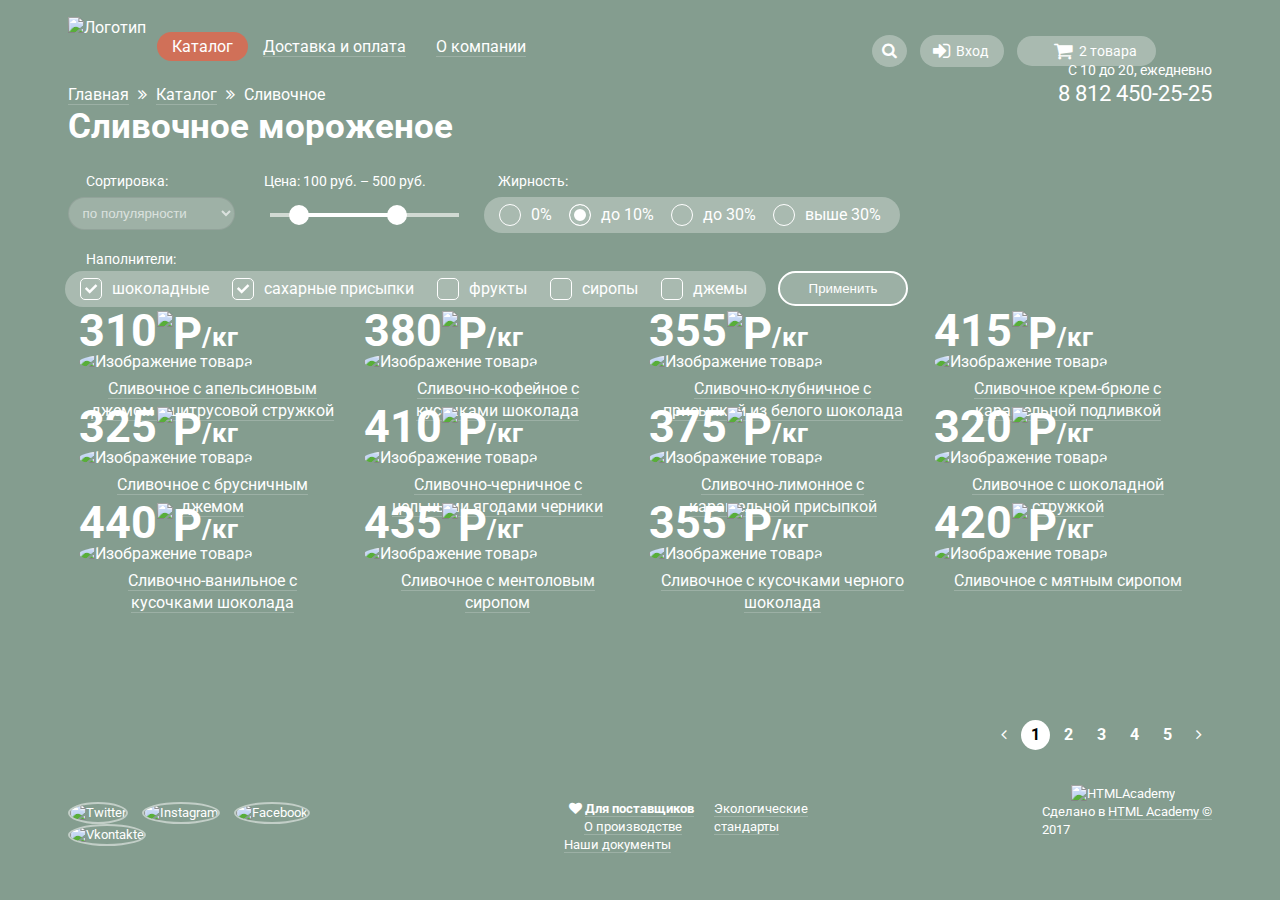
==== commit 76f29463: "sub-menu" ====
--- a/catalog.html
+++ b/catalog.html
@@ -15,18 +15,20 @@
       </div>
         <div class="main-menu">
           <ul>
-            <li class="active">
-              Каталог
-              <ul class="sub-menu">
-                <li class="sub-menu-caption">Новинки</li>
-                <li class="active-li">Сливочное</li>
-                <li><a href="#">Щербеты</a></li>
-                <li><a href="#">Фруктовый лёд</a></li>
-                <li><a href="#">Мелорин</a></li>
-              </ul>
+            <li class="menu-item">
+              <span class="active">Каталог</span>
+			  <div class="sub-menu-wrap">
+				  <ul class="sub-menu">
+					<li class="sub-menu-caption">Новинки</li>
+					<li class="active-li">Сливочное</li>
+					<li><a href="#">Щербеты</a></li>
+					<li><a href="#">Фруктовый лёд</a></li>
+					<li><a href="#">Мелорин</a></li>
+				  </ul>
+			  </div>
             </li>
-            <li class="pointing"><a href="#">Доставка и оплата</a></li>
-            <li class="pointing"><a href="#">О компании</a></li>
+            <li class="menu-item"><a href="#">Доставка и оплата</a></li>
+            <li class="menu-item"><a href="#">О компании</a></li>
           </ul>
         </div>
       <div class="user">
--- a/css/style.css
+++ b/css/style.css
@@ -61,26 +61,27 @@
 	margin: 0;
 	padding: 0;
 }
-.main-menu li {
+.menu-item  {
 	display: inline-block;
 	margin-left: 26px;
+}
+.menu-item > a {
 	border-bottom: 1px solid rgba(255,255,255,0.2);
 }
-.main-menu .active {
+.menu-item .active {
 	cursor: pointer;
 	background-color: #d07058;
 	border-radius: 20px;
 	padding: 5px 15px;
 	margin-top: -5px;
-	margin-left: 11px;
+	margin-left: -15px;
 	margin-right: -15px;
 	border-bottom: none;
 }
-.main-menu li:hover > ul {
+.main-menu li:hover .sub-menu {
 	display: block;
 }
-/*.main-menu li:hover > a*/
-.pointing:hover > a {
+.menu-item:hover > a {
 	background-color: #ffffff;
 	color: #000000;
 	font-weight: bold;
@@ -93,6 +94,9 @@
 }
 .main-menu li:hover > a:focus {
 	box-shadow: inset 0 1px 1px 1px #5f5f5f;
+}
+.sub-menu-wrap {
+	margin-top: 10px;
 }
 .sub-menu {
 	display: none;
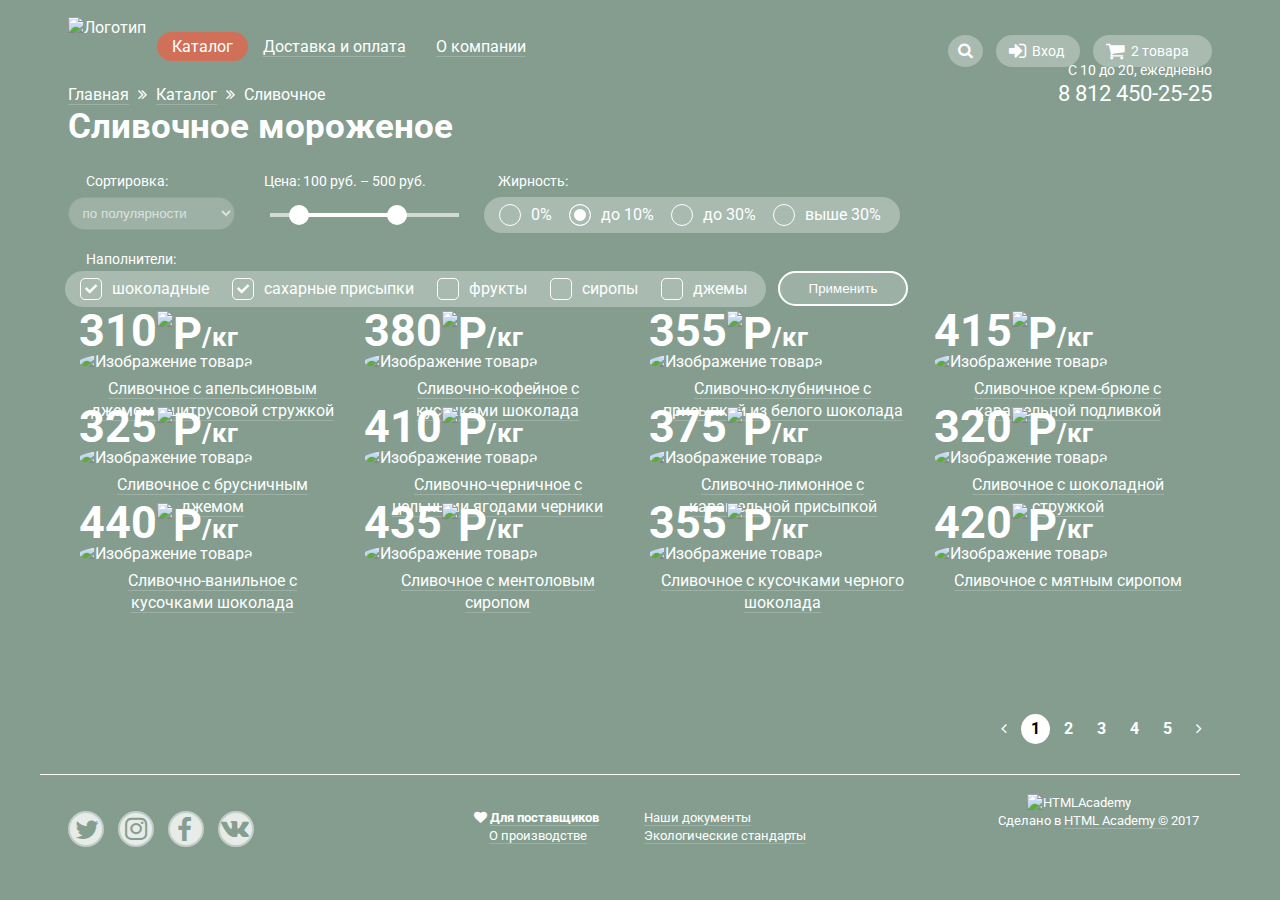
==== commit 01326030: "14.03.2017" ====
--- a/catalog.html
+++ b/catalog.html
@@ -10,9 +10,10 @@
   </head>
   <body>
     <header class="main-header container">
-      <div class="logo">
-        <a href="./index.html"><img src="img/Logo_GllacyShop.png" alt="Логотип" width="154px" height="64px"></a>
-      </div>
+	  <div class="main-menu-left-wrap">
+		<div class="logo">
+			<a href="./index.html"><img src="img/Logo_GllacyShop.png" alt="Логотип" width="154px" height="64px"></a>
+		</div>
         <div class="main-menu">
           <ul>
             <li class="menu-item">
@@ -31,11 +32,14 @@
             <li class="menu-item"><a href="#">О компании</a></li>
           </ul>
         </div>
-      <div class="user">
-        <a href="#" class="search"><i class="fa fa-search" aria-hidden="true"></i></a>
-    	<a href="#" class="enter"><i class="fa fa-sign-in" aria-hidden="true"></i> Вход</a>
-        <a href="#" class="basket add"><i class="fa fa-shopping-cart" aria-hidden="true"></i> 2 товара</a>
-      </div>
+	  </div>
+	  <div class="main-menu-right-wrap">
+		<div class="user">
+			<a href="#" class="search"><i class="fa fa-search" aria-hidden="true"></i></a>
+			<a href="#" class="enter"><i class="fa fa-sign-in" aria-hidden="true"></i> Вход</a>
+			<a href="#" class="basket add"><i class="fa fa-shopping-cart" aria-hidden="true"></i> 2 товара</a>
+		</div>
+	  </div>
     </header>
     <div class="container">
       <div class="contacts">
@@ -59,138 +63,162 @@
   		<form class="filters" method="get" action="./catalog.html">
 	  		<div class="filter-sort">
 	  			<label for="sort">Сортировка:</label>
-          <div class="filter-controls">
-  	  			<select id="sort" disabled>
-  	  				<option>по полулярности</option>
-  	  			</select>
-          </div>
+				<div class="filter-controls">
+					<select id="sort" disabled>
+						<option>по полулярности</option>
+					</select>
+				</div>
   			</div>
   			<div class="filter-price">
   				<label for="price">Цена: 100 руб. – 500 руб.</label>
-          <div class="filter-controls">
-            <div class="scale"><div class="bar"></div></div>
-            <div class="toggle min-toggle"></div>
-            <div class="toggle max-toggle"></div>
-          </div>
+				<div class="filter-controls">
+					<div class="scale"><div class="bar"></div></div>
+					<div class="toggle min-toggle"></div>
+					<div class="toggle max-toggle"></div>
+				</div>
   			</div>
   			<div class="filter-fat">
   				<label>Жирность:</label>
-          <div class="filter-controls">
-    				<input type="radio" name="fat" id="fat_0"><label for="fat_0">0%</label>
-    				<input type="radio" name="fat" id="fat_10" checked><label for="fat_10">до 10%</label>
-    				<input type="radio" name="fat" id="fat_30"><label for="fat_30">до 30%</label>
-    				<input type="radio" name="fat" id="fat_31"><label for="fat_31">выше 30%</label>
-          </div>
+				<div class="filter-controls">
+					<input type="radio" name="fat" id="fat_0"><label for="fat_0">0%</label>
+					<input type="radio" name="fat" id="fat_10" checked><label for="fat_10">до 10%</label>
+					<input type="radio" name="fat" id="fat_30"><label for="fat_30">до 30%</label>
+					<input type="radio" name="fat" id="fat_31"><label for="fat_31">выше 30%</label>
+				</div>
   			</div>
   			<div class="filter-filler">
   				<label>Наполнители:</label>
-          <div class="filter-controls">
-    				<input type="checkbox" name="filler" id="chocolate" checked><label for="chocolate">шоколадные</label>
-    				<input type="checkbox" name="filler" id="sugar" checked><label for="sugar">сахарные присыпки</label>
-    				<input type="checkbox" name="filler" id="fruit"><label for="fruit">фрукты</label>
-    				<input type="checkbox" name="filler" id="syrup"><label for="syrup">сиропы</label>
-    				<input type="checkbox" name="filler" id="jam"><label for="jam">джемы</label>
-          </div>
+				<div class="filter-controls">
+					<input type="checkbox" name="filler" id="chocolate" checked><label for="chocolate">шоколадные</label>
+					<input type="checkbox" name="filler" id="sugar" checked><label for="sugar">сахарные присыпки</label>
+					<input type="checkbox" name="filler" id="fruit"><label for="fruit">фрукты</label>
+					<input type="checkbox" name="filler" id="syrup"><label for="syrup">сиропы</label>
+					<input type="checkbox" name="filler" id="jam"><label for="jam">джемы</label>
+				</div>
   			</div>
   			<button class="btn">Применить</button>
   		</form>
   		<div class="catalog">
-        <div class="catalog-item">
-          <a href="#">
-            <img src="img/IceCream_item_1.jpg" alt="Изображение товара" width="267px" height="267px">
-            <p class="price"><span>310</span><img src="img/P.png" alt="Р" width="31px" height="36px"><span class="kg">/кг</span></p>
-            <p class="name"><a href ="#">Сливочное с апельсиновым джемом и цитрусовой стружкой</a></p>
-			<a href="#" class="btn view">Быстрый просмотр</a>
-          </a>
-        </div>
-        <div class="catalog-item">
-          <a href="#">
-            <img src="img/IceCream_item_2.jpg" alt="Изображение товара" width="267px" height="267px">
-            <p class="price"><span>380</span><img src="img/P.png" alt="Р" width="31px" height="36px"><span class="kg">/кг</span></p>
-            <p class="name"><a href ="#">Сливочно-кофейное с кусочками шоколада</a></p>
-			<a href="#" class="btn view">Быстрый просмотр</a>
-          </a>
-        </div>
-        <div class="catalog-item">
-          <a href="#">
-            <img src="img/IceCream_item_3.jpg" alt="Изображение товара" width="267px" height="267px">
-            <p class="price"><span>355</span><img src="img/P.png" alt="Р" width="31px" height="36px"><span class="kg">/кг</span></p>
-            <p class="name"><a href ="#">Сливочно-клубничное с присыпкой из белого шоколада</a></p>
-			<a href="#" class="btn view">Быстрый просмотр</a>
-          </a>
-        </div>
-        <div class="catalog-item">
-          <a href="#">
-            <img src="img/IceCream_item_4.jpg" alt="Изображение товара" width="267px" height="267px">
-            <p class="price"><span>415</span><img src="img/P.png" alt="Р" width="31px" height="36px"><span class="kg">/кг</span></p>
-            <p class="name"><a href ="#">Сливочное крем-брюле с карамельной подливкой</a></p>
-			<a href="#" class="btn view">Быстрый просмотр</a>
-          </a>
-        </div>
-	  		<div class="catalog-item">
-          <a href="#">
-  	  			<img src="img/IceCream_item_5.jpg" alt="Изображение товара" width="267px" height="267px">
-  	  			<p class="price"><span>325</span><img src="img/P.png" alt="Р" width="31px" height="36px"><span class="kg">/кг</span></p>
-  	  			<p class="name"><a href ="#">Сливочное с брусничным джемом</a></p>
+		<div class="catalog-item-wrap">
+			<div class="catalog-item">
+				<a href="#">
+					<img src="img/IceCream_item_1.jpg" alt="Изображение товара" width="267px" height="267px">
+					<p class="price"><span>310</span><img src="img/P.png" alt="Р" width="31px" height="36px"><span class="kg">/кг</span></p>
+					<p class="name"><a href ="#">Сливочное с апельсиновым джемом и цитрусовой стружкой</a></p>
+					<a href="#" class="btn view">Быстрый просмотр</a>
+				</a>
+			</div>
+		</div>
+        <div class="catalog-item-wrap">
+			<div class="catalog-item">
+			  <a href="#">
+				<img src="img/IceCream_item_2.jpg" alt="Изображение товара" width="267px" height="267px">
+				<p class="price"><span>380</span><img src="img/P.png" alt="Р" width="31px" height="36px"><span class="kg">/кг</span></p>
+				<p class="name"><a href ="#">Сливочно-кофейное с кусочками шоколада</a></p>
 				<a href="#" class="btn view">Быстрый просмотр</a>
-  	  		</a>
-        </div>
-	  		<div class="catalog-item">
-          <a href="#">
-  	  			<img src="img/IceCream_item_6.jpg" alt="Изображение товара" width="267px" height="267px">
-  	  			<p class="price"><span>410</span><img src="img/P.png" alt="Р" width="31px" height="36px"><span class="kg">/кг</span></p>
-  	  			<p class="name"><a href ="#">Сливочно-черничное с цельными ягодами черники</a></p>
-				<a href="#" class="btn view">Быстрый просмотр</a>
-  	  		</a>
-        </div>
-        <div class="catalog-item">
-    			<a href="#">
-  	  			<img src="img/IceCream_item_7.jpg" alt="Изображение товара" width="267px" height="267px">
-  	  			<p class="price"><span>375</span><img src="img/P.png" alt="Р" width="31px" height="36px"><span class="kg">/кг</span></p>
-  	  			<p class="name"><a href ="#">Сливочно-лимонное с карамельной присыпкой</a></p>
-				<a href="#" class="btn view">Быстрый просмотр</a>
-    			</a>
-        </div>
-        <div class="catalog-item">
-    			<a href="#">
-  	  			<img src="img/IceCream_item_8.jpg" alt="Изображение товара" width="267px" height="267px">
-  	  			<p class="price"><span>320</span><img src="img/P.png" alt="Р" width="31px" height="36px"><span class="kg">/кг</span></p>
-  	  			<p class="name"><a href ="#">Сливочное с шоколадной стружкой</a></p>
-				<a href="#" class="btn view">Быстрый просмотр</a>
-    			</a>
-        </div>
-	  		<div class="catalog-item">
-          <a href="#">
-  	  			<img src="img/IceCream_item_9.jpg" alt="Изображение товара" width="267px" height="267px">
-  	  			<p class="price"><span>440</span><img src="img/P.png" alt="Р" width="31px" height="36px"><span class="kg">/кг</span></p>
-  	  			<p class="name"><a href ="#">Сливочно-ванильное с кусочками шоколада</a></p>
-				<a href="#" class="btn view">Быстрый просмотр</a>
-  	  		</a>
-        </div>
-	  		<div class="catalog-item">
-          <a href="#">
-  	  			<img src="img/IceCream_item_10.jpg" alt="Изображение товара" width="267px" height="267px">
-  	  			<p class="price"><span>435</span><img src="img/P.png" alt="Р" width="31px" height="36px"><span class="kg">/кг</span></p>
-  	  			<p class="name"><a href ="#">Сливочноe с ментоловым сиропом</a></p>
-				<a href="#" class="btn view">Быстрый просмотр</a>
-  	  		</a>
-        </div>
-	  		<div class="catalog-item">
-          <a href="#">
-  	  			<img src="img/IceCream_item_11.jpg" alt="Изображение товара" width="267px" height="267px">
-  	  			<p class="price"><span>355</span><img src="img/P.png" alt="Р" width="31px" height="36px"><span class="kg">/кг</span></p>
-  	  			<p class="name"><a href ="#">Сливочное с кусочками черного шоколада</a></p>
-				<a href="#" class="btn view">Быстрый просмотр</a>
-  	  		</a>
-        </div>
-	  		<div class="catalog-item">
-          <a href="#">
-  	  			<img src="img/IceCream_item_12.jpg" alt="Изображение товара" width="267px" height="267px">
-  	  			<p class="price"><span>420</span><img src="img/P.png" alt="Р" width="31px" height="36px"><span class="kg">/кг</span></p>
-  	  			<p class="name"><a href ="#">Сливочное с мятным сиропом</a></p>
-				<a href="#" class="btn view">Быстрый просмотр</a>
-  	  		</a>
-        </div>		
+			  </a>
+			</div>
+		</div>
+		<div class="catalog-item-wrap">
+			<div class="catalog-item">
+				<a href="#">
+					<img src="img/IceCream_item_3.jpg" alt="Изображение товара" width="267px" height="267px">
+					<p class="price"><span>355</span><img src="img/P.png" alt="Р" width="31px" height="36px"><span class="kg">/кг</span></p>
+					<p class="name"><a href ="#">Сливочно-клубничное с присыпкой из белого шоколада</a></p>
+					<a href="#" class="btn view">Быстрый просмотр</a>
+				</a>
+			</div>
+		</div>
+		<div class="catalog-item-wrap">
+			<div class="catalog-item">
+				<a href="#">
+					<img src="img/IceCream_item_4.jpg" alt="Изображение товара" width="267px" height="267px">
+					<p class="price"><span>415</span><img src="img/P.png" alt="Р" width="31px" height="36px"><span class="kg">/кг</span></p>
+					<p class="name"><a href ="#">Сливочное крем-брюле с карамельной подливкой</a></p>
+					<a href="#" class="btn view">Быстрый просмотр</a>
+				</a>
+			</div>
+		</div>
+		<div class="catalog-item-wrap">
+			<div class="catalog-item">
+				<a href="#">
+					<img src="img/IceCream_item_5.jpg" alt="Изображение товара" width="267px" height="267px">
+					<p class="price"><span>325</span><img src="img/P.png" alt="Р" width="31px" height="36px"><span class="kg">/кг</span></p>
+					<p class="name"><a href ="#">Сливочное с брусничным джемом</a></p>
+					<a href="#" class="btn view">Быстрый просмотр</a>
+				</a>
+			</div>
+		</div>
+		<div class="catalog-item-wrap">
+			<div class="catalog-item">
+				<a href="#">
+					<img src="img/IceCream_item_6.jpg" alt="Изображение товара" width="267px" height="267px">
+					<p class="price"><span>410</span><img src="img/P.png" alt="Р" width="31px" height="36px"><span class="kg">/кг</span></p>
+					<p class="name"><a href ="#">Сливочно-черничное с цельными ягодами черники</a></p>
+					<a href="#" class="btn view">Быстрый просмотр</a>
+				</a>
+			</div>
+		</div>
+		<div class="catalog-item-wrap">
+			<div class="catalog-item">
+				<a href="#">
+					<img src="img/IceCream_item_7.jpg" alt="Изображение товара" width="267px" height="267px">
+					<p class="price"><span>375</span><img src="img/P.png" alt="Р" width="31px" height="36px"><span class="kg">/кг</span></p>
+					<p class="name"><a href ="#">Сливочно-лимонное с карамельной присыпкой</a></p>
+					<a href="#" class="btn view">Быстрый просмотр</a>
+				</a>
+			</div>
+		</div>
+		<div class="catalog-item-wrap">
+			<div class="catalog-item">
+				<a href="#">
+					<img src="img/IceCream_item_8.jpg" alt="Изображение товара" width="267px" height="267px">
+					<p class="price"><span>320</span><img src="img/P.png" alt="Р" width="31px" height="36px"><span class="kg">/кг</span></p>
+					<p class="name"><a href ="#">Сливочное с шоколадной стружкой</a></p>
+					<a href="#" class="btn view">Быстрый просмотр</a>
+				</a>
+			</div>
+		</div>
+		<div class="catalog-item-wrap">
+			<div class="catalog-item">
+				<a href="#">
+					<img src="img/IceCream_item_9.jpg" alt="Изображение товара" width="267px" height="267px">
+					<p class="price"><span>440</span><img src="img/P.png" alt="Р" width="31px" height="36px"><span class="kg">/кг</span></p>
+					<p class="name"><a href ="#">Сливочно-ванильное с кусочками шоколада</a></p>
+					<a href="#" class="btn view">Быстрый просмотр</a>
+				</a>
+			</div>
+		</div>
+		<div class="catalog-item-wrap">
+			<div class="catalog-item">
+				<a href="#">
+					<img src="img/IceCream_item_10.jpg" alt="Изображение товара" width="267px" height="267px">
+					<p class="price"><span>435</span><img src="img/P.png" alt="Р" width="31px" height="36px"><span class="kg">/кг</span></p>
+					<p class="name"><a href ="#">Сливочноe с ментоловым сиропом</a></p>
+					<a href="#" class="btn view">Быстрый просмотр</a>
+				</a>
+			</div>
+		</div>
+		<div class="catalog-item-wrap">
+			<div class="catalog-item">
+				<a href="#">
+					<img src="img/IceCream_item_11.jpg" alt="Изображение товара" width="267px" height="267px">
+					<p class="price"><span>355</span><img src="img/P.png" alt="Р" width="31px" height="36px"><span class="kg">/кг</span></p>
+					<p class="name"><a href ="#">Сливочное с кусочками черного шоколада</a></p>
+					<a href="#" class="btn view">Быстрый просмотр</a>
+				</a>
+			</div>
+		</div>
+		<div class="catalog-item-wrap">
+			<div class="catalog-item">
+				<a href="#">
+					<img src="img/IceCream_item_12.jpg" alt="Изображение товара" width="267px" height="267px">
+					<p class="price"><span>420</span><img src="img/P.png" alt="Р" width="31px" height="36px"><span class="kg">/кг</span></p>
+					<p class="name"><a href ="#">Сливочное с мятным сиропом</a></p>
+					<a href="#" class="btn view">Быстрый просмотр</a>
+				</a>
+			</div>	
+		</div>
     	</div>
     	<div class="pagination">
 			<ul>
@@ -207,10 +235,14 @@
   	<footer>
 		<div class="main-footer container">
   			<div class="social">
-          <a href="#"><img src="img/Twitter.png" alt="Twitter" width="32px" height="32px"></a>
-          <a href="#"><img src="img/Instagram.png" alt="Instagram" width="32px" height="32px"></a>
-          <a href="#"><img src="img/Facebook.png" alt="Facebook" width="32px" height="32px"></a>
-          <a href="#"><img src="img/Vkontakte.png" alt="Vkontakte" width="32px" height="32px"></a>
+				<a href="#"><i class="fa fa-twitter fa-2x" aria-hidden="true"></i></a>
+				<a href="#"><i class="fa fa-instagram fa-2x" aria-hidden="true"></i></a>
+				<a href="#"><i class="fa fa-facebook fa-2x" aria-hidden="true"></i></a>
+				<a href="#"><i class="fa fa-vk fa-2x" aria-hidden="true"></i></a>
+				<!--<a href="#"><img src="img/Twitter.png" alt="Twitter" width="32px" height="32px"></a>
+				<a href="#"><img src="img/Instagram.png" alt="Instagram" width="32px" height="32px"></a>
+				<a href="#"><img src="img/Facebook.png" alt="Facebook" width="32px" height="32px"></a>
+				<a href="#"><img src="img/Vkontakte.png" alt="Vkontakte" width="32px" height="32px"></a>-->
   			</div>
 			<div class="footer-navigation">
   				<ul>
--- a/css/style.css
+++ b/css/style.css
@@ -46,15 +46,21 @@
 }
 .main-header {
 	display: flex;
+	justify-content: space-between;
+}
+.main-menu-left-wrap {
+	display: flex;
 	justify-content: flex-start;
+}
+.main-menu-right-wrap {
+	display: flex;
+	justify-content: flex-end;
 }
 .logo {
 	margin-top: 9px;
 }
 .main-menu {
-	margin-top: 28px;
-	width: 710px;
-	float: left;
+	margin: 28px 20px 0 0;
 	position: relative;
 }
 .main-menu ul {
@@ -159,6 +165,7 @@
 	background-color: rgba(255,255,255,0.3);
 	border-radius: 50%;
 	padding: 8px 10px;
+	position: relative;
 }
 .search i {
 	font-size: 16px;
@@ -189,9 +196,10 @@
 .enter:hover,
 .basket:hover {
 	color: #000;
+	background-color: #f8f7f4;
 }
 .add {
-	padding: 7px 19px 7px 40px;
+	padding: 8px 23px 8px 16px;
 }
 .contacts {
 	text-align: right;
@@ -309,7 +317,7 @@
 	background: linear-gradient(90deg, #FF604B 0%, #FF604B 100%)
 }
 .btn:focus{
-	box-shadow: inset 0 1px 1px 1px #5f5f5f;
+	box-shadow: inset 0 1px 1px 1px #666;
 }
 .breadcrumbs {
 	margin-top: -22px;
@@ -353,6 +361,10 @@
 }
 .filter-sort label {
 	margin-left: 18px;
+}
+.filter-sort select:hover {
+	background-color: #ffffff;
+	color: #323232;
 }
 .filter-price label {
 	margin-left: 29px;
@@ -389,8 +401,20 @@
 .min-toggle {
     left: 19px;
 }
+.min-toggle:hover {
+	width: 6px;
+    height: 6px;
+	left: 18px;
+	top: 12px;
+}
 .max-toggle {
     left: 117px;
+}
+.max-toggle:hover {
+	width: 6px;
+    height: 6px;
+	left: 116px;
+	top: 12px;
 }
 .filter-fat label:first-child {
 	margin-left: 72px;
@@ -426,6 +450,9 @@
     border: 1px solid #ffffff;
     border-radius: 5px;
 }
+.filter-controls label[for]:hover::before {
+	box-shadow: 0 0 0 1px #ffffff;
+}
 .filter-controls label[for^="fat_"]::before {
     border-radius: 20px;
 }
@@ -460,6 +487,17 @@
     margin-top: 23px;
     margin-left: 9px;
 }
+.filters .btn:hover {
+	background-color: #ffffff;
+	color:  #323232;
+	border: none;
+}
+.filters .btn:focus {
+	background-color: #ededed;
+	color:  #323232;
+	border: none;
+	box-shadow: inset 0 2px 3px 1px #666666;
+}
 .stock {
 	display: flex;
 	justify-content: space-between;
@@ -508,6 +546,9 @@
 	flex-wrap: wrap;
 	margin-bottom: 15px;
 }
+.catalog-item-wrap {
+	position:relative;
+}
 .catalog-item {
 	width: 267px;
 	padding: 5px 9px 20px 9px;
@@ -524,6 +565,8 @@
 .catalog-item:hover {
 	background-color: rgba(255,255,255,0.3);
 	border-radius: 5px;
+	/*position: absolute;
+	z-index: 1001;*/
 }
 .hit {
 	position: absolute;
@@ -689,18 +732,29 @@
 
 	padding-bottom: 38px;
 }
+.delivery input,
+.delivery button {
+	outline: none;
+}
 .delivery input {
 	border-radius: 5px;
 	padding: 11px;
 	border: 1px solid #d3d3d2;
 	width: 345px;
+	float: left;
+}
+.delivery input:hover {
+	border: 2px solid rgba(154, 154, 154, 52);
+}
+.delivery input:focus {
+	border: 2px solid rgba(46, 136, 228, 52);
 }
 .delivery button {
 	border-style: none;
 	cursor: pointer;
-	margin-left: 6px;
     margin-top: -2px;
     padding: 13px 20px;
+	float: right;
 }
 .map {
 	width: 1200px;
@@ -752,10 +806,15 @@
 	line-height: 26px;
 	font-weight: 700;
 }
+.pagination ul {
+	margin: 0;
+	padding: 0;
+}
 .pagination {
 	display: flex;
 	justify-content: flex-end;
-	margin-top: 70px;
+	margin-top: 80px;
+	margin-bottom: 30px;
 	font-weight: 700;
 }
 .pagination li {
@@ -786,11 +845,46 @@
 	padding-bottom: 29px;
 }
 .social a {
-	padding-right: 11px;
-}
-.social img {
+	margin-right: 11px;
+	display: inline-block;
+	width: 32px;
+	height: 32px;
+	background-color: rgb(231, 236, 233);
+	color: rgb(133, 158, 144);
+	text-align: center;
 	border: 2px solid #c2cec7;
 	border-radius: 50%;
+	position: relative;
+}
+.social a:hover {
+	color: rgb(133, 158, 144);
+	background-color: #ffffff;
+}
+.social a:focus {
+	color: rgb(133, 158, 144);
+	box-shadow: inset 0 2px 2px 1px #666666;
+}
+.social i {
+	position: absolute;
+}
+.fa-twitter {
+	top: 4px;
+	left: 5px;
+}
+.fa-instagram {
+	top: 3px;
+	left: 5px;
+}
+.fa-facebook {
+	top: 4px;
+	left: 7px;
+}
+.fa-vk {
+	top: 2px;
+	left: 1px;
+}
+.main-footer {
+	border-top: 1px solid #ffffff;
 }
 .footer-navigation {
 	margin: 34px 192px 29px 204px;
@@ -841,13 +935,15 @@
 	background-color: rgba(0,0,0,0.1);
 }
 .modal-search {
-	display: inline-block;
+	display: none;
 	border-radius: 5px;
 	background-color: #f8f7f4;
 	font-size: 14px;
 	line-height: 24px;
 	padding: 15px;
-	margin: 10px;
+	position: absolute;
+	top: 70px;
+	right: 300px;
 }
 .modal-search input {
 	width: 310px;
@@ -856,14 +952,16 @@
 	padding: 10px;
 }
 .modal-enter {
-	display: inline-block;
+	display: none;
 	width: 277px;
 	border-radius: 5px;
 	background-color: #f8f7f4;
 	font-size: 14px;
 	line-height: 24px;
 	padding: 15px;
-	margin: 10px;
+	position: absolute;
+	top: 70px;
+	right: 200px;
 }
 .modal-enter input {
 	width: 254px;
@@ -886,9 +984,45 @@
 	float: left;
 	margin-left: 20px;
 }
+.modal-basket {
+	display: none;
+	background-color: #ffffff;
+	color:  #323232;
+	font-size: 13px;
+	line-height: 16px;
+	border-radius: 5px;
+	padding: 10px 20px;
+	position: absolute;
+	top: 70px;
+	right: 68px;
+}
+.modal-basket td {
+	padding: 20px 5px;
+}
+.modal-basket table {
+	border-bottom: 1px solid #a5a5a5;
+}
+.close {
+	font-size: 24px;
+}
+.light {
+	color: #999999;
+}
+.totals {
+	text-align: right;
+	font-size: 15px;
+	font-weight: 700;
+	line-height: 18px;
+	margin-bottom: 20px;
+}
+.totals p {
+	margin-bottom: 20px;
+}
+.modal-basket .btn {
+	font-size: 18px;
+	font-weight: 700;
+	line-height: 24px;
+}
 
 
-/*
-.modal-search ~ .search:hover {
-	display: block;
-}
+
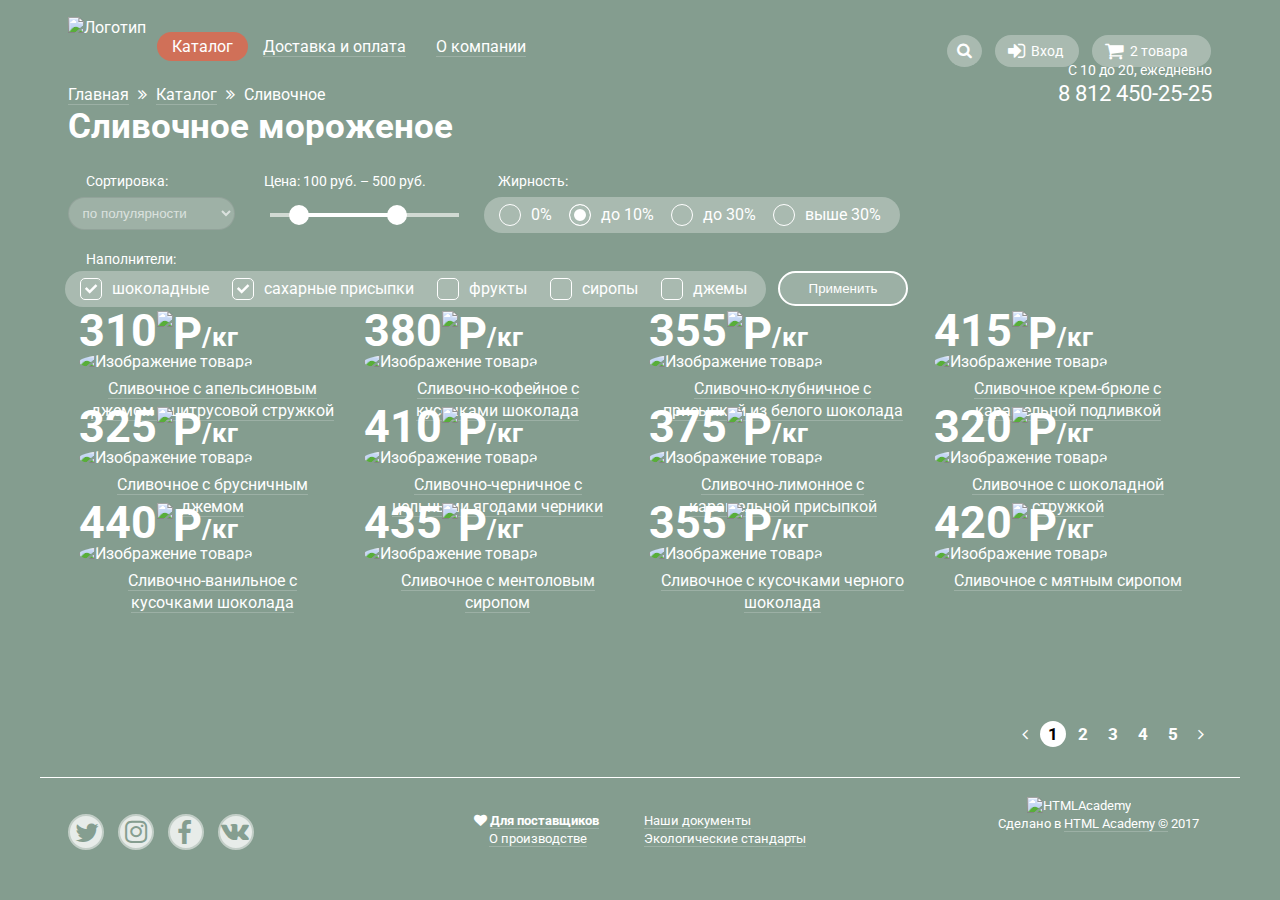
==== commit 5d6c4392: "15.03.17" ====
--- a/catalog.html
+++ b/catalog.html
@@ -12,7 +12,7 @@
     <header class="main-header container">
 	  <div class="main-menu-left-wrap">
 		<div class="logo">
-			<a href="./index.html"><img src="img/Logo_GllacyShop.png" alt="Логотип" width="154px" height="64px"></a>
+			<a href="./index.html"><img src="img/Logo_GllacyShop.png" alt="Логотип" width="154" height="64"></a>
 		</div>
         <div class="main-menu">
           <ul>
@@ -102,8 +102,8 @@
 		<div class="catalog-item-wrap">
 			<div class="catalog-item">
 				<a href="#">
-					<img src="img/IceCream_item_1.jpg" alt="Изображение товара" width="267px" height="267px">
-					<p class="price"><span>310</span><img src="img/P.png" alt="Р" width="31px" height="36px"><span class="kg">/кг</span></p>
+					<img src="img/IceCream_item_1.jpg" alt="Изображение товара" width="267" height="267">
+					<p class="price"><span>310</span><img src="img/P.png" alt="Р" width="31" height="36"><span class="kg">/кг</span></p>
 					<p class="name"><a href ="#">Сливочное с апельсиновым джемом и цитрусовой стружкой</a></p>
 					<a href="#" class="btn view">Быстрый просмотр</a>
 				</a>
@@ -112,8 +112,8 @@
         <div class="catalog-item-wrap">
 			<div class="catalog-item">
 			  <a href="#">
-				<img src="img/IceCream_item_2.jpg" alt="Изображение товара" width="267px" height="267px">
-				<p class="price"><span>380</span><img src="img/P.png" alt="Р" width="31px" height="36px"><span class="kg">/кг</span></p>
+				<img src="img/IceCream_item_2.jpg" alt="Изображение товара" width="267" height="267">
+				<p class="price"><span>380</span><img src="img/P.png" alt="Р" width="31" height="36"><span class="kg">/кг</span></p>
 				<p class="name"><a href ="#">Сливочно-кофейное с кусочками шоколада</a></p>
 				<a href="#" class="btn view">Быстрый просмотр</a>
 			  </a>
@@ -122,8 +122,8 @@
 		<div class="catalog-item-wrap">
 			<div class="catalog-item">
 				<a href="#">
-					<img src="img/IceCream_item_3.jpg" alt="Изображение товара" width="267px" height="267px">
-					<p class="price"><span>355</span><img src="img/P.png" alt="Р" width="31px" height="36px"><span class="kg">/кг</span></p>
+					<img src="img/IceCream_item_3.jpg" alt="Изображение товара" width="267" height="267">
+					<p class="price"><span>355</span><img src="img/P.png" alt="Р" width="31" height="36"><span class="kg">/кг</span></p>
 					<p class="name"><a href ="#">Сливочно-клубничное с присыпкой из белого шоколада</a></p>
 					<a href="#" class="btn view">Быстрый просмотр</a>
 				</a>
@@ -132,8 +132,8 @@
 		<div class="catalog-item-wrap">
 			<div class="catalog-item">
 				<a href="#">
-					<img src="img/IceCream_item_4.jpg" alt="Изображение товара" width="267px" height="267px">
-					<p class="price"><span>415</span><img src="img/P.png" alt="Р" width="31px" height="36px"><span class="kg">/кг</span></p>
+					<img src="img/IceCream_item_4.jpg" alt="Изображение товара" width="267" height="267">
+					<p class="price"><span>415</span><img src="img/P.png" alt="Р" width="31" height="36"><span class="kg">/кг</span></p>
 					<p class="name"><a href ="#">Сливочное крем-брюле с карамельной подливкой</a></p>
 					<a href="#" class="btn view">Быстрый просмотр</a>
 				</a>
@@ -142,8 +142,8 @@
 		<div class="catalog-item-wrap">
 			<div class="catalog-item">
 				<a href="#">
-					<img src="img/IceCream_item_5.jpg" alt="Изображение товара" width="267px" height="267px">
-					<p class="price"><span>325</span><img src="img/P.png" alt="Р" width="31px" height="36px"><span class="kg">/кг</span></p>
+					<img src="img/IceCream_item_5.jpg" alt="Изображение товара" width="267" height="267">
+					<p class="price"><span>325</span><img src="img/P.png" alt="Р" width="31" height="36"><span class="kg">/кг</span></p>
 					<p class="name"><a href ="#">Сливочное с брусничным джемом</a></p>
 					<a href="#" class="btn view">Быстрый просмотр</a>
 				</a>
@@ -152,8 +152,8 @@
 		<div class="catalog-item-wrap">
 			<div class="catalog-item">
 				<a href="#">
-					<img src="img/IceCream_item_6.jpg" alt="Изображение товара" width="267px" height="267px">
-					<p class="price"><span>410</span><img src="img/P.png" alt="Р" width="31px" height="36px"><span class="kg">/кг</span></p>
+					<img src="img/IceCream_item_6.jpg" alt="Изображение товара" width="267" height="267">
+					<p class="price"><span>410</span><img src="img/P.png" alt="Р" width="31" height="36"><span class="kg">/кг</span></p>
 					<p class="name"><a href ="#">Сливочно-черничное с цельными ягодами черники</a></p>
 					<a href="#" class="btn view">Быстрый просмотр</a>
 				</a>
@@ -162,8 +162,8 @@
 		<div class="catalog-item-wrap">
 			<div class="catalog-item">
 				<a href="#">
-					<img src="img/IceCream_item_7.jpg" alt="Изображение товара" width="267px" height="267px">
-					<p class="price"><span>375</span><img src="img/P.png" alt="Р" width="31px" height="36px"><span class="kg">/кг</span></p>
+					<img src="img/IceCream_item_7.jpg" alt="Изображение товара" width="267" height="267">
+					<p class="price"><span>375</span><img src="img/P.png" alt="Р" width="31" height="36"><span class="kg">/кг</span></p>
 					<p class="name"><a href ="#">Сливочно-лимонное с карамельной присыпкой</a></p>
 					<a href="#" class="btn view">Быстрый просмотр</a>
 				</a>
@@ -172,8 +172,8 @@
 		<div class="catalog-item-wrap">
 			<div class="catalog-item">
 				<a href="#">
-					<img src="img/IceCream_item_8.jpg" alt="Изображение товара" width="267px" height="267px">
-					<p class="price"><span>320</span><img src="img/P.png" alt="Р" width="31px" height="36px"><span class="kg">/кг</span></p>
+					<img src="img/IceCream_item_8.jpg" alt="Изображение товара" width="267" height="267">
+					<p class="price"><span>320</span><img src="img/P.png" alt="Р" width="31" height="36"><span class="kg">/кг</span></p>
 					<p class="name"><a href ="#">Сливочное с шоколадной стружкой</a></p>
 					<a href="#" class="btn view">Быстрый просмотр</a>
 				</a>
@@ -182,8 +182,8 @@
 		<div class="catalog-item-wrap">
 			<div class="catalog-item">
 				<a href="#">
-					<img src="img/IceCream_item_9.jpg" alt="Изображение товара" width="267px" height="267px">
-					<p class="price"><span>440</span><img src="img/P.png" alt="Р" width="31px" height="36px"><span class="kg">/кг</span></p>
+					<img src="img/IceCream_item_9.jpg" alt="Изображение товара" width="267" height="267">
+					<p class="price"><span>440</span><img src="img/P.png" alt="Р" width="31" height="36"><span class="kg">/кг</span></p>
 					<p class="name"><a href ="#">Сливочно-ванильное с кусочками шоколада</a></p>
 					<a href="#" class="btn view">Быстрый просмотр</a>
 				</a>
@@ -192,8 +192,8 @@
 		<div class="catalog-item-wrap">
 			<div class="catalog-item">
 				<a href="#">
-					<img src="img/IceCream_item_10.jpg" alt="Изображение товара" width="267px" height="267px">
-					<p class="price"><span>435</span><img src="img/P.png" alt="Р" width="31px" height="36px"><span class="kg">/кг</span></p>
+					<img src="img/IceCream_item_10.jpg" alt="Изображение товара" width="267" height="267">
+					<p class="price"><span>435</span><img src="img/P.png" alt="Р" width="31" height="36"><span class="kg">/кг</span></p>
 					<p class="name"><a href ="#">Сливочноe с ментоловым сиропом</a></p>
 					<a href="#" class="btn view">Быстрый просмотр</a>
 				</a>
@@ -202,8 +202,8 @@
 		<div class="catalog-item-wrap">
 			<div class="catalog-item">
 				<a href="#">
-					<img src="img/IceCream_item_11.jpg" alt="Изображение товара" width="267px" height="267px">
-					<p class="price"><span>355</span><img src="img/P.png" alt="Р" width="31px" height="36px"><span class="kg">/кг</span></p>
+					<img src="img/IceCream_item_11.jpg" alt="Изображение товара" width="267" height="267">
+					<p class="price"><span>355</span><img src="img/P.png" alt="Р" width="31" height="36"><span class="kg">/кг</span></p>
 					<p class="name"><a href ="#">Сливочное с кусочками черного шоколада</a></p>
 					<a href="#" class="btn view">Быстрый просмотр</a>
 				</a>
@@ -212,8 +212,8 @@
 		<div class="catalog-item-wrap">
 			<div class="catalog-item">
 				<a href="#">
-					<img src="img/IceCream_item_12.jpg" alt="Изображение товара" width="267px" height="267px">
-					<p class="price"><span>420</span><img src="img/P.png" alt="Р" width="31px" height="36px"><span class="kg">/кг</span></p>
+					<img src="img/IceCream_item_12.jpg" alt="Изображение товара" width="267" height="267">
+					<p class="price"><span>420</span><img src="img/P.png" alt="Р" width="31" height="36"><span class="kg">/кг</span></p>
 					<p class="name"><a href ="#">Сливочное с мятным сиропом</a></p>
 					<a href="#" class="btn view">Быстрый просмотр</a>
 				</a>
@@ -239,10 +239,10 @@
 				<a href="#"><i class="fa fa-instagram fa-2x" aria-hidden="true"></i></a>
 				<a href="#"><i class="fa fa-facebook fa-2x" aria-hidden="true"></i></a>
 				<a href="#"><i class="fa fa-vk fa-2x" aria-hidden="true"></i></a>
-				<!--<a href="#"><img src="img/Twitter.png" alt="Twitter" width="32px" height="32px"></a>
-				<a href="#"><img src="img/Instagram.png" alt="Instagram" width="32px" height="32px"></a>
-				<a href="#"><img src="img/Facebook.png" alt="Facebook" width="32px" height="32px"></a>
-				<a href="#"><img src="img/Vkontakte.png" alt="Vkontakte" width="32px" height="32px"></a>-->
+				<!--<a href="#"><img src="img/Twitter.png" alt="Twitter" width="32" height="32"></a>
+				<a href="#"><img src="img/Instagram.png" alt="Instagram" width="32" height="32"></a>
+				<a href="#"><img src="img/Facebook.png" alt="Facebook" width="32" height="32"></a>
+				<a href="#"><img src="img/Vkontakte.png" alt="Vkontakte" width="32" height="32"></a>-->
   			</div>
 			<div class="footer-navigation">
   				<ul>
@@ -253,10 +253,11 @@
   				</ul>
   			</div>
   			<div class="design">
-  				<img src="img/Logo_HTMLAcademy.png" alt="HTMLAcademy" width="108px" height="38px">
+  				<img src="img/Logo_HTMLAcademy.png" alt="HTMLAcademy" width="108" height="38">
   				<p>Сделано в <a href="https://htmlacademy.ru/">HTML Academy ©</a> 2017</p>
   			</div>	
   		</div>	
   	</footer>
+	<link href="js/script.js" rel="stylesheet">
   </body>
 </html>--- a/css/style.css
+++ b/css/style.css
@@ -150,6 +150,7 @@
 	background-color: #d1d0ce;
 }
 .user {
+	width: 265px;
 	font-size: 14px;
 	line-height: 16px;
 	margin-top: 31px;
@@ -224,10 +225,10 @@
 }
 .wrapper::before,
 .wrapper::after {
-	background-image: url(../img/IceCream_2.png);
+	background: #8996a6 url(../img/IceCream_2.png) no-repeat;
 }
 .wrapper::after {
-	background-image: url(../img/IceCream_3.png);
+	background: #9d8b84 url(../img/IceCream_3.png) no-repeat;
 }
 .wrapper {
 	background: #849d8f url(../img/IceCream_1.png) no-repeat;
@@ -491,12 +492,14 @@
 	background-color: #ffffff;
 	color:  #323232;
 	border: none;
+	padding: 9px 32px;
 }
 .filters .btn:focus {
 	background-color: #ededed;
 	color:  #323232;
+	box-shadow: inset 0 2px 3px 1px #666666;
 	border: none;
-	box-shadow: inset 0 2px 3px 1px #666666;
+	padding: 9px 32px;
 }
 .stock {
 	display: flex;
@@ -519,12 +522,10 @@
 	padding-bottom: 45px;
 }
 .raspberry {
-	background-color: #980119;
-	background: url(../img/Raspberry.jpg) no-repeat;
+	background: #980119 url(../img/Raspberry.jpg) no-repeat;
 }
 .chocolate {
-	background-color: #6a422f;
-	background: url(../img/Chocolate.jpg) no-repeat;
+	background: #6a422f url(../img/Chocolate.jpg) no-repeat;
 }
 .stock-item a {
 	font-size: 18px;
@@ -611,11 +612,10 @@
 	display: flex;
 	flex-wrap: wrap;
 	justify-content: space-between;
-	background-color: #ede0c3;
 	border-radius: 15px;
 	padding: 23px 20px;
 	margin-bottom: 40px;
-	background: url(../img/Wafer_pattern.png) repeat;
+	background: #ede0c3 url(../img/Wafer_pattern.png) repeat;
 }
 .info h3 {
 	margin: 0;
@@ -689,14 +689,13 @@
 .news {
 	width: 560px;
 	height: 220px;
-	background-color: #ffffff;
 	border-radius: 15px;
 	color: #323232;
 	line-height: 30px;
 	padding-top: 19px;
 	padding-left: 20px;
 	box-sizing: border-box;
-	background: url(../img/Strawberry.jpg) no-repeat 16% 39%;
+	background: #ffffff url(../img/Strawberry.jpg) no-repeat 16% 39%;
 }
 .news p {
 	margin: 0;
@@ -713,7 +712,7 @@
 	background-color: #f8f7f4;
 	border-radius: 15px;
 	color: #5a5a5a;
-	background: url(../img/Delivery_pattern.png) repeat #ffffff;
+	background: #ffffff url(../img/Delivery_pattern.png) repeat;
 	position: relative;
 }
 .delivery-background {
@@ -722,8 +721,8 @@
 	background-color: #f8f7f4;
 	border-radius: 15px;
 	position: absolute;
-	top: 1px;
-	left: 7px;
+	top: 5px;
+    left: 5px;
 	padding: 32px 22px;
 	box-sizing: border-box;
 }
@@ -813,18 +812,19 @@
 .pagination {
 	display: flex;
 	justify-content: flex-end;
-	margin-top: 80px;
+	font-size: 17px;
+	font-weight: 700;
+    margin-top: 87px;
 	margin-bottom: 30px;
-	font-weight: 700;
 }
 .pagination li {
 	display: inline-block;
- 	padding: 0 10px;
+ 	padding: 0 8px;
 }
 .pagination li:hover:not(.active):not(:first-child) {
 	background-color: rgba(255, 255, 255, 0.2);
 	border-radius: 50%;
-	padding: 4px 10px;
+	padding: 2px 8px;
 	cursor: pointer;
 }
 
@@ -832,7 +832,7 @@
 	background-color: #ffffff;
 	color: #000000;
 	border-radius: 50%;
-	padding: 4px 10px;
+	padding: 2px 8px;
 }
 .main-footer {
 	display: flex;
@@ -849,19 +849,19 @@
 	display: inline-block;
 	width: 32px;
 	height: 32px;
-	background-color: rgb(231, 236, 233);
-	color: rgb(133, 158, 144);
+	background-color: #e7ece9;
+	color: #859e90;
 	text-align: center;
 	border: 2px solid #c2cec7;
 	border-radius: 50%;
 	position: relative;
 }
 .social a:hover {
-	color: rgb(133, 158, 144);
+	color: #859e90;
 	background-color: #ffffff;
 }
 .social a:focus {
-	color: rgb(133, 158, 144);
+	color: #859e90;
 	box-shadow: inset 0 2px 2px 1px #666666;
 }
 .social i {
@@ -903,9 +903,6 @@
 	font-weight: 700;
 	list-style: none;
 	padding-left: 5px;
-  /*background: url("../img/Heart.png") no-repeat;
-    background-position: 0 2px;
-    padding-left: 20px;*/
 }
 .heart:hover {
 	color: #ffbc9e;
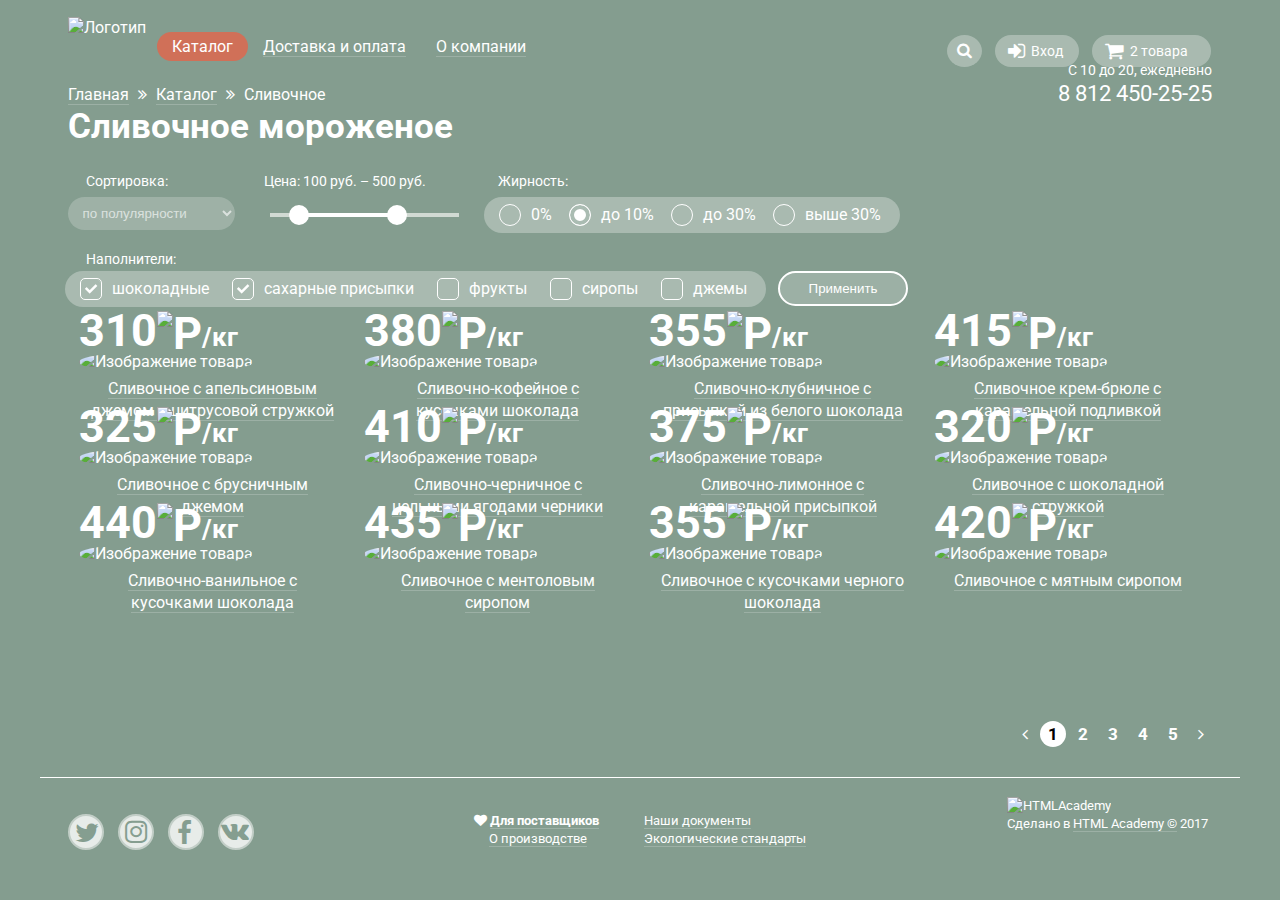
==== commit 0bebcf72: "10.04.17" ====
--- a/catalog.html
+++ b/catalog.html
@@ -35,9 +35,53 @@
 	  </div>
 	  <div class="main-menu-right-wrap">
 		<div class="user">
-			<a href="#" class="search"><i class="fa fa-search" aria-hidden="true"></i></a>
-			<a href="#" class="enter"><i class="fa fa-sign-in" aria-hidden="true"></i> Вход</a>
-			<a href="#" class="basket add"><i class="fa fa-shopping-cart" aria-hidden="true"></i> 2 товара</a>
+			<a href="#" class="user-item search"><i class="fa fa-search" aria-hidden="true"></i></a>
+			<a href="#" class="user-item enter"><i class="fa fa-sign-in" aria-hidden="true"></i> Вход</a>
+			<a href="#" class="user-item basket add"><i class="fa fa-shopping-cart" aria-hidden="true"></i> 2 товара</a>
+			<!-- Модальные окна -->
+	        <div class="modal-wrapper">
+	            <div class="modal">
+	              <div class="modal-search">
+	                <form>
+	                  <input type="search" name="search" placeholder="Что ищем?"> 
+	                </form>
+	              </div>
+	              <div class="modal-enter">
+	                <form>
+	                  <input type="email" name="email" placeholder="Электронная почта">
+	                  <input type="password" name="password" placeholder="Пароль">
+	                  <a href="#" class="btn">Войти</a>
+	                  <div class="other-enter">
+	                    <a href="#">Забыли пароль?</a>
+	                    <a href="#">Новая регистрация</a>
+	                  </div>
+	                </form>
+	              </div>
+	              <div class="modal-basket">
+	                <table>
+	                  <tr>
+	                    <td><span class="close">&times</span></td>
+	                    <td><img src="img/IceCream_item_1.jpg" alt="Изображение товара" width="33" height="33"></td>
+	                    <td>Пломбир с апельсиновым джемом</td>
+	                    <td>1,5 кг х <span class="light">200 руб.</span></td>
+	                    <td>300 руб.</td>
+	                  </tr>
+	                  <tr>
+	                    <td><span class="close">&times</span></td>
+	                    <td><img src="img/IceCream_item_3.jpg" alt="Изображение товара" width="33" height="33"></td>
+	                    <td>Клубничный пломбир с присыпкой из белого шоколада</td>
+	                    <td>1,5 кг х <span class="light">300 руб.</span></td>
+	                    <td>450 руб.</td>
+	                  </tr>
+	                </table>
+	                <div class="totals">
+	                  <p>Итого: 750 руб.</p>
+	                  <a class="btn" href="#">Оформить заказ</a>
+	                </div>
+	              </div>
+	            </div>
+	        </div>
+	        <!--  -->
 		</div>
 	  </div>
     </header>
@@ -99,7 +143,6 @@
   			<button class="btn">Применить</button>
   		</form>
   		<div class="catalog">
-		<div class="catalog-item-wrap">
 			<div class="catalog-item">
 				<a href="#">
 					<img src="img/IceCream_item_1.jpg" alt="Изображение товара" width="267" height="267">
@@ -108,8 +151,6 @@
 					<a href="#" class="btn view">Быстрый просмотр</a>
 				</a>
 			</div>
-		</div>
-        <div class="catalog-item-wrap">
 			<div class="catalog-item">
 			  <a href="#">
 				<img src="img/IceCream_item_2.jpg" alt="Изображение товара" width="267" height="267">
@@ -118,8 +159,6 @@
 				<a href="#" class="btn view">Быстрый просмотр</a>
 			  </a>
 			</div>
-		</div>
-		<div class="catalog-item-wrap">
 			<div class="catalog-item">
 				<a href="#">
 					<img src="img/IceCream_item_3.jpg" alt="Изображение товара" width="267" height="267">
@@ -128,8 +167,6 @@
 					<a href="#" class="btn view">Быстрый просмотр</a>
 				</a>
 			</div>
-		</div>
-		<div class="catalog-item-wrap">
 			<div class="catalog-item">
 				<a href="#">
 					<img src="img/IceCream_item_4.jpg" alt="Изображение товара" width="267" height="267">
@@ -138,8 +175,6 @@
 					<a href="#" class="btn view">Быстрый просмотр</a>
 				</a>
 			</div>
-		</div>
-		<div class="catalog-item-wrap">
 			<div class="catalog-item">
 				<a href="#">
 					<img src="img/IceCream_item_5.jpg" alt="Изображение товара" width="267" height="267">
@@ -148,8 +183,6 @@
 					<a href="#" class="btn view">Быстрый просмотр</a>
 				</a>
 			</div>
-		</div>
-		<div class="catalog-item-wrap">
 			<div class="catalog-item">
 				<a href="#">
 					<img src="img/IceCream_item_6.jpg" alt="Изображение товара" width="267" height="267">
@@ -158,8 +191,6 @@
 					<a href="#" class="btn view">Быстрый просмотр</a>
 				</a>
 			</div>
-		</div>
-		<div class="catalog-item-wrap">
 			<div class="catalog-item">
 				<a href="#">
 					<img src="img/IceCream_item_7.jpg" alt="Изображение товара" width="267" height="267">
@@ -168,8 +199,6 @@
 					<a href="#" class="btn view">Быстрый просмотр</a>
 				</a>
 			</div>
-		</div>
-		<div class="catalog-item-wrap">
 			<div class="catalog-item">
 				<a href="#">
 					<img src="img/IceCream_item_8.jpg" alt="Изображение товара" width="267" height="267">
@@ -178,8 +207,6 @@
 					<a href="#" class="btn view">Быстрый просмотр</a>
 				</a>
 			</div>
-		</div>
-		<div class="catalog-item-wrap">
 			<div class="catalog-item">
 				<a href="#">
 					<img src="img/IceCream_item_9.jpg" alt="Изображение товара" width="267" height="267">
@@ -188,8 +215,6 @@
 					<a href="#" class="btn view">Быстрый просмотр</a>
 				</a>
 			</div>
-		</div>
-		<div class="catalog-item-wrap">
 			<div class="catalog-item">
 				<a href="#">
 					<img src="img/IceCream_item_10.jpg" alt="Изображение товара" width="267" height="267">
@@ -198,8 +223,6 @@
 					<a href="#" class="btn view">Быстрый просмотр</a>
 				</a>
 			</div>
-		</div>
-		<div class="catalog-item-wrap">
 			<div class="catalog-item">
 				<a href="#">
 					<img src="img/IceCream_item_11.jpg" alt="Изображение товара" width="267" height="267">
@@ -208,8 +231,6 @@
 					<a href="#" class="btn view">Быстрый просмотр</a>
 				</a>
 			</div>
-		</div>
-		<div class="catalog-item-wrap">
 			<div class="catalog-item">
 				<a href="#">
 					<img src="img/IceCream_item_12.jpg" alt="Изображение товара" width="267" height="267">
@@ -217,8 +238,7 @@
 					<p class="name"><a href ="#">Сливочное с мятным сиропом</a></p>
 					<a href="#" class="btn view">Быстрый просмотр</a>
 				</a>
-			</div>	
-		</div>
+			</div>
     	</div>
     	<div class="pagination">
 			<ul>
@@ -258,6 +278,6 @@
   			</div>	
   		</div>	
   	</footer>
-	<link href="js/script.js" rel="stylesheet">
+   <script src="js/script.js"></script>
   </body>
 </html>--- a/css/style.css
+++ b/css/style.css
@@ -98,7 +98,7 @@
 	margin-right: -15px;
 	border-bottom: none;
 }
-.main-menu li:hover > a:focus {
+.menu-item:hover > a:focus {
 	box-shadow: inset 0 1px 1px 1px #5f5f5f;
 }
 .sub-menu-wrap {
@@ -155,8 +155,9 @@
 	line-height: 16px;
 	margin-top: 31px;
 	margin-left: 16px;
-}
-.user a {
+	position: relative;
+}
+.user-item {
 	margin-left: 10px;
 	}
 .user a:first-child {
@@ -166,7 +167,6 @@
 	background-color: rgba(255,255,255,0.3);
 	border-radius: 50%;
 	padding: 8px 10px;
-	position: relative;
 }
 .search i {
 	font-size: 16px;
@@ -322,7 +322,7 @@
 }
 .breadcrumbs {
 	margin-top: -22px;
-	z-index: 90;
+	z-index: 99;
 }
 .breadcrumbs ul {
 	margin: 0;
@@ -352,9 +352,13 @@
 	line-height: 18px;
 }
 .filter-controls select {
+	border: none;
+	-moz-appearance: none;
+}
+.filter-controls select {
 	margin-top: 5px;
 	margin-bottom: 15px;
-	padding: 7px 30px 7px 10px;
+	padding: 8px 31px 8px 11px;
 	background-color: rgba(255,255,255,0.3);
 	border-radius: 20px;
 	color: #ffffff;
@@ -547,13 +551,37 @@
 	flex-wrap: wrap;
 	margin-bottom: 15px;
 }
-.catalog-item-wrap {
-	position:relative;
-}
 .catalog-item {
+	position: relative;
 	width: 267px;
 	padding: 5px 9px 20px 9px;
 }
+.catalog-item::before {
+	display: none;
+	z-index: -100;
+}
+.catalog-item:hover::before {
+	content: "";
+    position: absolute;
+    display: block;
+    width: 100%;
+    height: 100%;
+    top: 0px;
+    left: 0px;
+    padding-bottom: 60px;
+    background-color: rgba(255,255,255,.2);
+    border-radius: 5px;
+    box-shadow: 0 20px 20px rgba(0,0,0,.4);
+}
+.catalog-item:hover::before + .catalog-item {
+	z-index: 10;
+}
+.view {
+	display: none;
+}
+.catalog-item:hover .view {
+	display: block;
+}
 .catalog-item img {
 	border-radius: 50%;
 }
@@ -562,12 +590,9 @@
 }
 .catalog-item .btn {
 	border-radius: 20px;
-}
-.catalog-item:hover {
-	background-color: rgba(255,255,255,0.3);
-	border-radius: 5px;
-	/*position: absolute;
-	z-index: 1001;*/
+	position: absolute;
+	top: 340px;
+    left: 47px;
 }
 .hit {
 	position: absolute;
@@ -598,15 +623,6 @@
 }
 .catalog-item:hover > .name a{
 	border-bottom: none;
-}
-.view {
-	display: none;
-}
-.catalog-item:hover > .view{
-	display: block;
-	width: 150px;
-	margin: 0 auto;
-	margin-top: 20px;
 }
 .info {
 	display: flex;
@@ -786,7 +802,7 @@
 	margin-right: 27.6px;
 	display: flex;
 	flex-direction: column;
-	z-index: 1000;
+	z-index: 100;
 }
 .address p {
 	margin: 0;
@@ -912,17 +928,13 @@
 	padding-left: 20px;
 }
 .design {
-	padding-top: 19px;
-	padding-bottom: 25px;
+	margin: 19px 0 25px 9px;
 }
 .design p {
 	margin: 0;
 }
 .design a {
 	border-bottom: 1px solid rgba(255,255,255,0.2);
-}
-.design img {
-	padding-left: 29px;
 }
 .modal-wrapper input,
 .btn {
@@ -939,8 +951,9 @@
 	line-height: 24px;
 	padding: 15px;
 	position: absolute;
-	top: 70px;
-	right: 300px;
+	top: 70%;
+    right: 86%;
+    z-index: 100;
 }
 .modal-search input {
 	width: 310px;
@@ -957,8 +970,9 @@
 	line-height: 24px;
 	padding: 15px;
 	position: absolute;
-	top: 70px;
-	right: 200px;
+	top: 70%;
+    right: 50%;
+    z-index: 100;
 }
 .modal-enter input {
 	width: 254px;
@@ -978,7 +992,8 @@
 	font-weight: 400;
 	line-height: 24px;
 	text-decoration: underline;
-	float: left;
+	display: block;
+	text-align: right;
 	margin-left: 20px;
 }
 .modal-basket {
@@ -989,9 +1004,15 @@
 	line-height: 16px;
 	border-radius: 5px;
 	padding: 10px 20px;
-	position: absolute;
-	top: 70px;
-	right: 68px;
+	width: 500px;
+	position: absolute;
+	top: 70%;
+	right: 0%;
+	z-index: 100;
+}
+.modal-basket > p {
+	font-size: 16px;
+	text-align: center;
 }
 .modal-basket td {
 	padding: 20px 5px;
@@ -1020,6 +1041,6 @@
 	font-weight: 700;
 	line-height: 24px;
 }
-
-
-
+.modal-content-show {
+	display: block;
+}